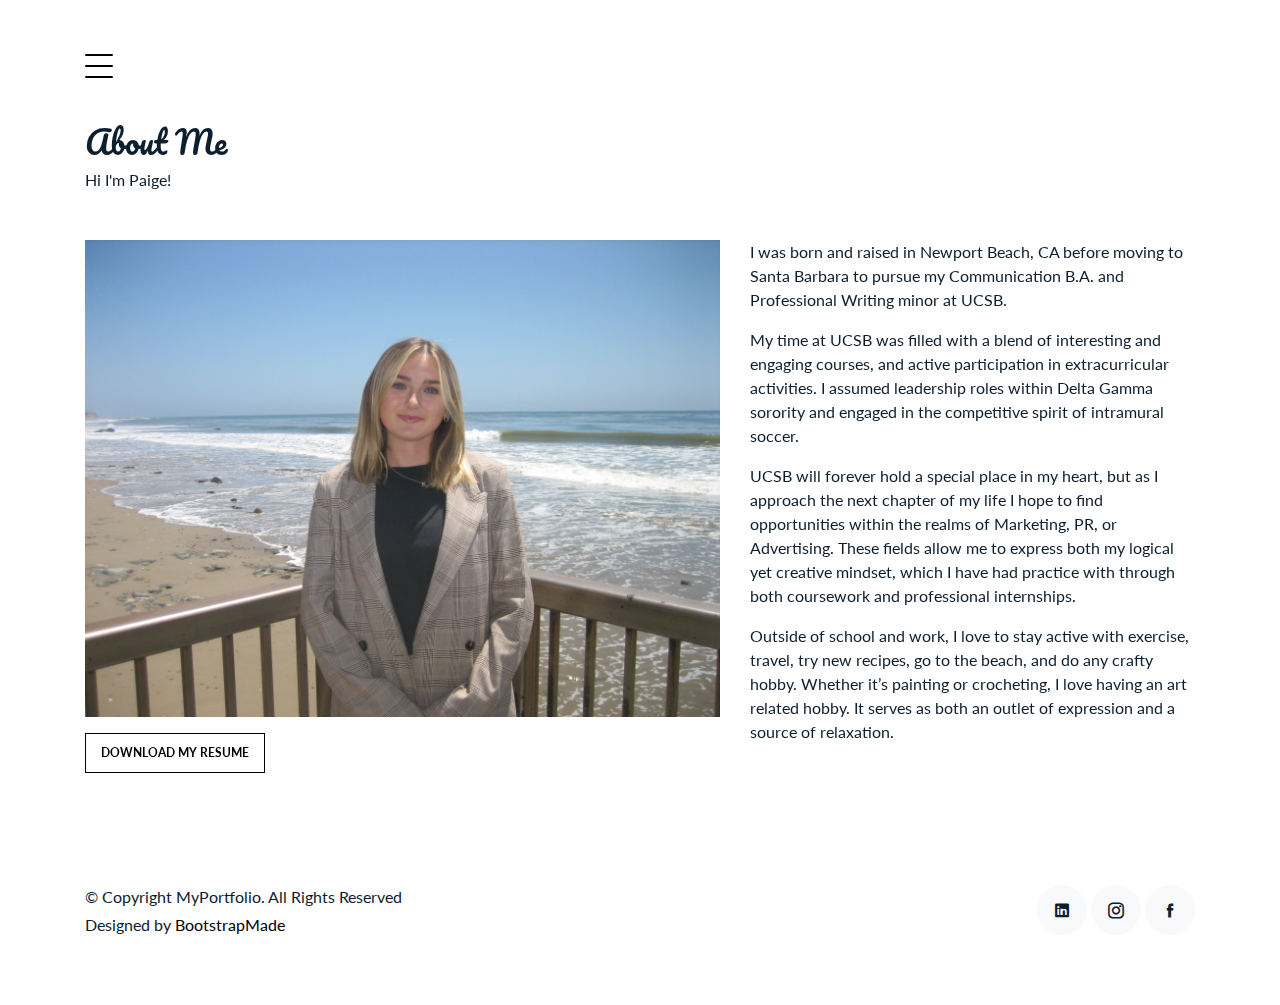
==== about.html @ 12da35cb "add project files" ====
<!DOCTYPE html>
<html lang="en">

<head>
  <meta charset="utf-8">
  <title>About Me</title>
  <meta content="width=device-width, initial-scale=1.0" name="viewport">
  <meta content="" name="keywords">
  <meta content="" name="description">

  <!-- Favicons -->
  <link rel="icon" href="favicon.ico">

  <!-- Google Fonts 
  <link href="https://fonts.googleapis.com/css?family=Inconsolata:400,700|Raleway:400,700&display=swap"
    rel="stylesheet">-->
  <style>
@import url('https://fonts.googleapis.com/css2?family=Lato:ital,wght@0,100;0,300;0,400;0,700;0,900;1,100;1,300;1,400;1,700;1,900&family=Pacifico&display=swap');
</style>

  <!-- Bootstrap CSS File -->
  <link href="vendor/bootstrap/css/bootstrap.min.css" rel="stylesheet">

  <!-- Vendor CSS Files -->
  <link href="vendor/icofont/icofont.min.css" rel="stylesheet">
  <link href="vendor/line-awesome/css/line-awesome.min.css" rel="stylesheet">
  <link href="vendor/aos/aos.css" rel="stylesheet">
  <link href="vendor/owlcarousel/assets/owl.carousel.min.css" rel="stylesheet">

  <!-- Template Main CSS File -->
  <link href="css/style.css" rel="stylesheet">

  <!-- =======================================================
    Template Name: MyPortfolio
    Template URL: https://bootstrapmade.com/myportfolio-bootstrap-portfolio-website-template/
    Author: BootstrapMade.com
    Author URL: https://bootstrapmade.com/
  ======================================================= -->
</head>

<body>

  <div class="collapse navbar-collapse custom-navmenu" id="main-navbar">
    <div class="container py-2 py-md-5">
      <div class="row align-items-start">
        <div class="col-md-2">
          <ul class="custom-menu">
            <li><a href="index.html">Home</a></li>
            <li class="active"><a href="about.html">About Me</a></li>
            <li><a href="contact.html">Contact</a></li>
          </ul>
        </div>
        <div class="col-md-6 d-none d-md-block  mr-auto">
          <div class="tweet d-flex">
          </div>
        </div>
        <div class="col-md-4 d-none d-md-block">
        </div>
      </div>

    </div>
  </div>

  <nav class="navbar navbar-light custom-navbar">
    <div class="container">

      <a href="#" class="burger" data-toggle="collapse" data-target="#main-navbar">
        <span></span>
      </a>

    </div>
  </nav>



  <main id="main">

    <div class="site-section pb-0 site-portfolio">
      <div class="container">
        <div class="row mb-5 align-items-end">
          <div class="col-md-6" data-aos="fade-up">
            <h2>About Me</h2>
            <p class="mb-0">Hi I'm Paige!</p>
          </div>

        </div>


        <div class="row">
         <div class="col-md-5 ml-auto order-2" data-aos="fade-up">
             <p>I was born and raised in Newport Beach, CA before moving to Santa Barbara to pursue my Communication B.A. and Professional Writing minor at UCSB.</p>
             <p>My time at UCSB was filled with a blend of interesting and engaging courses, and active participation in extracurricular activities. I assumed leadership roles within Delta Gamma sorority and engaged in the competitive spirit of intramural soccer. </p>
            <p>UCSB will forever hold a special place in my heart, but as I approach the next chapter of my life I hope to find opportunities within the realms of Marketing, PR, or Advertising. These fields allow me to express both my logical yet creative mindset, which I have had practice with through both coursework and professional internships.  </p>
            <p>Outside of school and work, I love to stay active with exercise, travel, try new recipes, go to the beach, and do any crafty hobby. Whether it’s painting or crocheting, I love having an art related hobby. It serves as both an outlet of expression and a source of relaxation. </p>
          </div> 

          <div class="col-md-7 mb-5 mb-md-0" data-aos="fade-up">
            <p><img src="AboutMe.JPG" alt="Image" class="img-fluid"></p>
            <p><a href="Paige%20Wood%20Resume.pdf" class="readmore">Download my resume</a></p>
          </div>
          </div>
      </div>
    </div>

  </main>
  <footer class="footer mt-5 pt-5" role="contentinfo">
    <div class="container">
      <div class="row">
        <div class="col-sm-6">
          <p class="mb-1">&copy; Copyright MyPortfolio. All Rights Reserved</p>
          <div class="credits">
            <!--
              All the links in the footer should remain intact.
              You can delete the links only if you purchased the pro version.
              Licensing information: https://bootstrapmade.com/license/
              Purchase the pro version with working PHP/AJAX contact form: https://bootstrapmade.com/buy/?theme=MyPortfolio
            -->
            Designed by <a href="https://bootstrapmade.com/">BootstrapMade</a>
          </div>
        </div>
        <div class="col-sm-6 social text-md-right">
          <a href="https://www.instagram.com/paigewood2/"><span class="icofont-linkedin"></span></a>
            <a href="https://www.instagram.com/paigewood2/"><span class="icofont-instagram"></span></a>
          <a href="https://www.facebook.com/paige.wood.5015?mibextid=LQQJ4d"><span class="icofont-facebook"></span></a>
        </div>
      </div>
    </div>
  </footer>

  <!-- Vendor JS Files -->
  <script src="vendor/jquery/jquery.min.js"></script>
  <script src="vendor/jquery/jquery-migrate.min.js"></script>
  <script src="vendor/bootstrap/js/bootstrap.min.js"></script>
  <script src="vendor/easing/easing.min.js"></script>
  <script src="vendor/php-email-form/validate.js"></script>
  <script src="vendor/isotope/isotope.pkgd.min.js"></script>
  <script src="vendor/aos/aos.js"></script>
  <script src="vendor/owlcarousel/owl.carousel.min.js"></script>

  <!-- Template Main JS File -->
  <script src="js/main.js"></script>
</body>

</html>
---- vendor/line-awesome/css/line-awesome.min.css ----
.la,.lab,.lad,.lal,.lar,.las{-moz-osx-font-smoothing:grayscale;-webkit-font-smoothing:antialiased;display:inline-block;font-style:normal;font-variant:normal;text-rendering:auto;line-height:1}.la-lg{font-size:1.33333em;line-height:.75em;vertical-align:-.0667em}.la-xs{font-size:.75em}.la-sm{font-size:.875em}.la-1x{font-size:1em}.la-2x{font-size:2em}.la-3x{font-size:3em}.la-4x{font-size:4em}.la-5x{font-size:5em}.la-6x{font-size:6em}.la-7x{font-size:7em}.la-8x{font-size:8em}.la-9x{font-size:9em}.la-10x{font-size:10em}.la-fw{text-align:center;width:1.25em}.la-ul{list-style-type:none;margin-left:2.5em;padding-left:0}.la-ul>li{position:relative}.la-li{left:-2em;position:absolute;text-align:center;width:2em;line-height:inherit}.la-border{border:solid .08em #eee;border-radius:.1em;padding:.2em .25em .15em}.la-pull-left{float:left}.la-pull-right{float:right}.la.la-pull-left,.lab.la-pull-left,.lal.la-pull-left,.lar.la-pull-left,.las.la-pull-left{margin-right:.3em}.la.la-pull-right,.lab.la-pull-right,.lal.la-pull-right,.lar.la-pull-right,.las.la-pull-right{margin-left:.3em}.la-spin{-webkit-animation:la-spin 2s infinite linear;animation:la-spin 2s infinite linear}.la-pulse{-webkit-animation:la-spin 1s infinite steps(8);animation:la-spin 1s infinite steps(8)}@-webkit-keyframes la-spin{0%{-webkit-transform:rotate(0);transform:rotate(0)}100%{-webkit-transform:rotate(360deg);transform:rotate(360deg)}}@keyframes la-spin{0%{-webkit-transform:rotate(0);transform:rotate(0)}100%{-webkit-transform:rotate(360deg);transform:rotate(360deg)}}.la-rotate-90{-webkit-transform:rotate(90deg);transform:rotate(90deg)}.la-rotate-180{-webkit-transform:rotate(180deg);transform:rotate(180deg)}.la-rotate-270{-webkit-transform:rotate(270deg);transform:rotate(270deg)}.la-flip-horizontal{-webkit-transform:scale(-1,1);transform:scale(-1,1)}.la-flip-vertical{-webkit-transform:scale(1,-1);transform:scale(1,-1)}.la-flip-both,.la-flip-horizontal.la-flip-vertical{-webkit-transform:scale(-1,-1);transform:scale(-1,-1)}:root .la-flip-both,:root .la-flip-horizontal,:root .la-flip-vertical,:root .la-rotate-180,:root .la-rotate-270,:root .la-rotate-90{-webkit-filter:none;filter:none}.la-stack{display:inline-block;height:2em;line-height:2em;position:relative;vertical-align:middle;width:2.5em}.la-stack-1x,.la-stack-2x{left:0;position:absolute;text-align:center;width:100%}.la-stack-1x{line-height:inherit}.la-stack-2x{font-size:2em}.la-inverse{color:#fff}.la-500px:before{content:"\f26e"}.la-accessible-icon:before{content:"\f368"}.la-accusoft:before{content:"\f369"}.la-acquisitions-incorporated:before{content:"\f6af"}.la-ad:before{content:"\f641"}.la-address-book:before{content:"\f2b9"}.la-address-card:before{content:"\f2bb"}.la-adjust:before{content:"\f042"}.la-adn:before{content:"\f170"}.la-adobe:before{content:"\f778"}.la-adversal:before{content:"\f36a"}.la-affiliatetheme:before{content:"\f36b"}.la-air-freshener:before{content:"\f5d0"}.la-airbnb:before{content:"\f834"}.la-algolia:before{content:"\f36c"}.la-align-center:before{content:"\f037"}.la-align-justify:before{content:"\f039"}.la-align-left:before{content:"\f036"}.la-align-right:before{content:"\f038"}.la-alipay:before{content:"\f642"}.la-allergies:before{content:"\f461"}.la-amazon:before{content:"\f270"}.la-amazon-pay:before{content:"\f42c"}.la-ambulance:before{content:"\f0f9"}.la-american-sign-language-interpreting:before{content:"\f2a3"}.la-amilia:before{content:"\f36d"}.la-anchor:before{content:"\f13d"}.la-android:before{content:"\f17b"}.la-angellist:before{content:"\f209"}.la-angle-double-down:before{content:"\f103"}.la-angle-double-left:before{content:"\f100"}.la-angle-double-right:before{content:"\f101"}.la-angle-double-up:before{content:"\f102"}.la-angle-down:before{content:"\f107"}.la-angle-left:before{content:"\f104"}.la-angle-right:before{content:"\f105"}.la-angle-up:before{content:"\f106"}.la-angry:before{content:"\f556"}.la-angrycreative:before{content:"\f36e"}.la-angular:before{content:"\f420"}.la-ankh:before{content:"\f644"}.la-app-store:before{content:"\f36f"}.la-app-store-ios:before{content:"\f370"}.la-apper:before{content:"\f371"}.la-apple:before{content:"\f179"}.la-apple-alt:before{content:"\f5d1"}.la-apple-pay:before{content:"\f415"}.la-archive:before{content:"\f187"}.la-archway:before{content:"\f557"}.la-arrow-alt-circle-down:before{content:"\f358"}.la-arrow-alt-circle-left:before{content:"\f359"}.la-arrow-alt-circle-right:before{content:"\f35a"}.la-arrow-alt-circle-up:before{content:"\f35b"}.la-arrow-circle-down:before{content:"\f0ab"}.la-arrow-circle-left:before{content:"\f0a8"}.la-arrow-circle-right:before{content:"\f0a9"}.la-arrow-circle-up:before{content:"\f0aa"}.la-arrow-down:before{content:"\f063"}.la-arrow-left:before{content:"\f060"}.la-arrow-right:before{content:"\f061"}.la-arrow-up:before{content:"\f062"}.la-arrows-alt:before{content:"\f0b2"}.la-arrows-alt-h:before{content:"\f337"}.la-arrows-alt-v:before{content:"\f338"}.la-artstation:before{content:"\f77a"}.la-assistive-listening-systems:before{content:"\f2a2"}.la-asterisk:before{content:"\f069"}.la-asymmetrik:before{content:"\f372"}.la-at:before{content:"\f1fa"}.la-atlas:before{content:"\f558"}.la-atlassian:before{content:"\f77b"}.la-atom:before{content:"\f5d2"}.la-audible:before{content:"\f373"}.la-audio-description:before{content:"\f29e"}.la-autoprefixer:before{content:"\f41c"}.la-avianex:before{content:"\f374"}.la-aviato:before{content:"\f421"}.la-award:before{content:"\f559"}.la-aws:before{content:"\f375"}.la-baby:before{content:"\f77c"}.la-baby-carriage:before{content:"\f77d"}.la-backspace:before{content:"\f55a"}.la-backward:before{content:"\f04a"}.la-bacon:before{content:"\f7e5"}.la-balance-scale:before{content:"\f24e"}.la-balance-scale-left:before{content:"\f515"}.la-balance-scale-right:before{content:"\f516"}.la-ban:before{content:"\f05e"}.la-band-aid:before{content:"\f462"}.la-bandcamp:before{content:"\f2d5"}.la-barcode:before{content:"\f02a"}.la-bars:before{content:"\f0c9"}.la-baseball-ball:before{content:"\f433"}.la-basketball-ball:before{content:"\f434"}.la-bath:before{content:"\f2cd"}.la-battery-empty:before{content:"\f244"}.la-battery-full:before{content:"\f240"}.la-battery-half:before{content:"\f242"}.la-battery-quarter:before{content:"\f243"}.la-battery-three-quarters:before{content:"\f241"}.la-battle-net:before{content:"\f835"}.la-bed:before{content:"\f236"}.la-beer:before{content:"\f0fc"}.la-behance:before{content:"\f1b4"}.la-behance-square:before{content:"\f1b5"}.la-bell:before{content:"\f0f3"}.la-bell-slash:before{content:"\f1f6"}.la-bezier-curve:before{content:"\f55b"}.la-bible:before{content:"\f647"}.la-bicycle:before{content:"\f206"}.la-biking:before{content:"\f84a"}.la-bimobject:before{content:"\f378"}.la-binoculars:before{content:"\f1e5"}.la-biohazard:before{content:"\f780"}.la-birthday-cake:before{content:"\f1fd"}.la-bitbucket:before{content:"\f171"}.la-bitcoin:before{content:"\f379"}.la-bity:before{content:"\f37a"}.la-black-tie:before{content:"\f27e"}.la-blackberry:before{content:"\f37b"}.la-blender:before{content:"\f517"}.la-blender-phone:before{content:"\f6b6"}.la-blind:before{content:"\f29d"}.la-blog:before{content:"\f781"}.la-blogger:before{content:"\f37c"}.la-blogger-b:before{content:"\f37d"}.la-bluetooth:before{content:"\f293"}.la-bluetooth-b:before{content:"\f294"}.la-bold:before{content:"\f032"}.la-bolt:before{content:"\f0e7"}.la-bomb:before{content:"\f1e2"}.la-bone:before{content:"\f5d7"}.la-bong:before{content:"\f55c"}.la-book:before{content:"\f02d"}.la-book-dead:before{content:"\f6b7"}.la-book-medical:before{content:"\f7e6"}.la-book-open:before{content:"\f518"}.la-book-reader:before{content:"\f5da"}.la-bookmark:before{content:"\f02e"}.la-bootstrap:before{content:"\f836"}.la-border-all:before{content:"\f84c"}.la-border-none:before{content:"\f850"}.la-border-style:before{content:"\f853"}.la-bowling-ball:before{content:"\f436"}.la-box:before{content:"\f466"}.la-box-open:before{content:"\f49e"}.la-boxes:before{content:"\f468"}.la-braille:before{content:"\f2a1"}.la-brain:before{content:"\f5dc"}.la-bread-slice:before{content:"\f7ec"}.la-briefcase:before{content:"\f0b1"}.la-briefcase-medical:before{content:"\f469"}.la-broadcast-tower:before{content:"\f519"}.la-broom:before{content:"\f51a"}.la-brush:before{content:"\f55d"}.la-btc:before{content:"\f15a"}.la-buffer:before{content:"\f837"}.la-bug:before{content:"\f188"}.la-building:before{content:"\f1ad"}.la-bullhorn:before{content:"\f0a1"}.la-bullseye:before{content:"\f140"}.la-burn:before{content:"\f46a"}.la-buromobelexperte:before{content:"\f37f"}.la-bus:before{content:"\f207"}.la-bus-alt:before{content:"\f55e"}.la-business-time:before{content:"\f64a"}.la-buy-n-large:before{content:"\f8a6"}.la-buysellads:before{content:"\f20d"}.la-calculator:before{content:"\f1ec"}.la-calendar:before{content:"\f133"}.la-calendar-alt:before{content:"\f073"}.la-calendar-check:before{content:"\f274"}.la-calendar-day:before{content:"\f783"}.la-calendar-minus:before{content:"\f272"}.la-calendar-plus:before{content:"\f271"}.la-calendar-times:before{content:"\f273"}.la-calendar-week:before{content:"\f784"}.la-camera:before{content:"\f030"}.la-camera-retro:before{content:"\f083"}.la-campground:before{content:"\f6bb"}.la-canadian-maple-leaf:before{content:"\f785"}.la-candy-cane:before{content:"\f786"}.la-cannabis:before{content:"\f55f"}.la-capsules:before{content:"\f46b"}.la-car:before{content:"\f1b9"}.la-car-alt:before{content:"\f5de"}.la-car-battery:before{content:"\f5df"}.la-car-crash:before{content:"\f5e1"}.la-car-side:before{content:"\f5e4"}.la-caret-down:before{content:"\f0d7"}.la-caret-left:before{content:"\f0d9"}.la-caret-right:before{content:"\f0da"}.la-caret-square-down:before{content:"\f150"}.la-caret-square-left:before{content:"\f191"}.la-caret-square-right:before{content:"\f152"}.la-caret-square-up:before{content:"\f151"}.la-caret-up:before{content:"\f0d8"}.la-carrot:before{content:"\f787"}.la-cart-arrow-down:before{content:"\f218"}.la-cart-plus:before{content:"\f217"}.la-cash-register:before{content:"\f788"}.la-cat:before{content:"\f6be"}.la-cc-amazon-pay:before{content:"\f42d"}.la-cc-amex:before{content:"\f1f3"}.la-cc-apple-pay:before{content:"\f416"}.la-cc-diners-club:before{content:"\f24c"}.la-cc-discover:before{content:"\f1f2"}.la-cc-jcb:before{content:"\f24b"}.la-cc-mastercard:before{content:"\f1f1"}.la-cc-paypal:before{content:"\f1f4"}.la-cc-stripe:before{content:"\f1f5"}.la-cc-visa:before{content:"\f1f0"}.la-centercode:before{content:"\f380"}.la-centos:before{content:"\f789"}.la-certificate:before{content:"\f0a3"}.la-chair:before{content:"\f6c0"}.la-chalkboard:before{content:"\f51b"}.la-chalkboard-teacher:before{content:"\f51c"}.la-charging-station:before{content:"\f5e7"}.la-chart-area:before{content:"\f1fe"}.la-chart-bar:before{content:"\f080"}.la-chart-line:before{content:"\f201"}.la-chart-pie:before{content:"\f200"}.la-check:before{content:"\f00c"}.la-check-circle:before{content:"\f058"}.la-check-double:before{content:"\f560"}.la-check-square:before{content:"\f14a"}.la-cheese:before{content:"\f7ef"}.la-chess:before{content:"\f439"}.la-chess-bishop:before{content:"\f43a"}.la-chess-board:before{content:"\f43c"}.la-chess-king:before{content:"\f43f"}.la-chess-knight:before{content:"\f441"}.la-chess-pawn:before{content:"\f443"}.la-chess-queen:before{content:"\f445"}.la-chess-rook:before{content:"\f447"}.la-chevron-circle-down:before{content:"\f13a"}.la-chevron-circle-left:before{content:"\f137"}.la-chevron-circle-right:before{content:"\f138"}.la-chevron-circle-up:before{content:"\f139"}.la-chevron-down:before{content:"\f078"}.la-chevron-left:before{content:"\f053"}.la-chevron-right:before{content:"\f054"}.la-chevron-up:before{content:"\f077"}.la-child:before{content:"\f1ae"}.la-chrome:before{content:"\f268"}.la-chromecast:before{content:"\f838"}.la-church:before{content:"\f51d"}.la-circle:before{content:"\f111"}.la-circle-notch:before{content:"\f1ce"}.la-city:before{content:"\f64f"}.la-clinic-medical:before{content:"\f7f2"}.la-clipboard:before{content:"\f328"}.la-clipboard-check:before{content:"\f46c"}.la-clipboard-list:before{content:"\f46d"}.la-clock:before{content:"\f017"}.la-clone:before{content:"\f24d"}.la-closed-captioning:before{content:"\f20a"}.la-cloud:before{content:"\f0c2"}.la-cloud-download-alt:before{content:"\f381"}.la-cloud-meatball:before{content:"\f73b"}.la-cloud-moon:before{content:"\f6c3"}.la-cloud-moon-rain:before{content:"\f73c"}.la-cloud-rain:before{content:"\f73d"}.la-cloud-showers-heavy:before{content:"\f740"}.la-cloud-sun:before{content:"\f6c4"}.la-cloud-sun-rain:before{content:"\f743"}.la-cloud-upload-alt:before{content:"\f382"}.la-cloudscale:before{content:"\f383"}.la-cloudsmith:before{content:"\f384"}.la-cloudversify:before{content:"\f385"}.la-cocktail:before{content:"\f561"}.la-code:before{content:"\f121"}.la-code-branch:before{content:"\f126"}.la-codepen:before{content:"\f1cb"}.la-codiepie:before{content:"\f284"}.la-coffee:before{content:"\f0f4"}.la-cog:before{content:"\f013"}.la-cogs:before{content:"\f085"}.la-coins:before{content:"\f51e"}.la-columns:before{content:"\f0db"}.la-comment:before{content:"\f075"}.la-comment-alt:before{content:"\f27a"}.la-comment-dollar:before{content:"\f651"}.la-comment-dots:before{content:"\f4ad"}.la-comment-medical:before{content:"\f7f5"}.la-comment-slash:before{content:"\f4b3"}.la-comments:before{content:"\f086"}.la-comments-dollar:before{content:"\f653"}.la-compact-disc:before{content:"\f51f"}.la-compass:before{content:"\f14e"}.la-compress:before{content:"\f066"}.la-compress-arrows-alt:before{content:"\f78c"}.la-concierge-bell:before{content:"\f562"}.la-confluence:before{content:"\f78d"}.la-connectdevelop:before{content:"\f20e"}.la-contao:before{content:"\f26d"}.la-cookie:before{content:"\f563"}.la-cookie-bite:before{content:"\f564"}.la-copy:before{content:"\f0c5"}.la-copyright:before{content:"\f1f9"}.la-cotton-bureau:before{content:"\f89e"}.la-couch:before{content:"\f4b8"}.la-cpanel:before{content:"\f388"}.la-creative-commons:before{content:"\f25e"}.la-creative-commons-by:before{content:"\f4e7"}.la-creative-commons-nc:before{content:"\f4e8"}.la-creative-commons-nc-eu:before{content:"\f4e9"}.la-creative-commons-nc-jp:before{content:"\f4ea"}.la-creative-commons-nd:before{content:"\f4eb"}.la-creative-commons-pd:before{content:"\f4ec"}.la-creative-commons-pd-alt:before{content:"\f4ed"}.la-creative-commons-remix:before{content:"\f4ee"}.la-creative-commons-sa:before{content:"\f4ef"}.la-creative-commons-sampling:before{content:"\f4f0"}.la-creative-commons-sampling-plus:before{content:"\f4f1"}.la-creative-commons-share:before{content:"\f4f2"}.la-creative-commons-zero:before{content:"\f4f3"}.la-credit-card:before{content:"\f09d"}.la-critical-role:before{content:"\f6c9"}.la-crop:before{content:"\f125"}.la-crop-alt:before{content:"\f565"}.la-cross:before{content:"\f654"}.la-crosshairs:before{content:"\f05b"}.la-crow:before{content:"\f520"}.la-crown:before{content:"\f521"}.la-crutch:before{content:"\f7f7"}.la-css3:before{content:"\f13c"}.la-css3-alt:before{content:"\f38b"}.la-cube:before{content:"\f1b2"}.la-cubes:before{content:"\f1b3"}.la-cut:before{content:"\f0c4"}.la-cuttlefish:before{content:"\f38c"}.la-d-and-d:before{content:"\f38d"}.la-d-and-d-beyond:before{content:"\f6ca"}.la-dashcube:before{content:"\f210"}.la-database:before{content:"\f1c0"}.la-deaf:before{content:"\f2a4"}.la-delicious:before{content:"\f1a5"}.la-democrat:before{content:"\f747"}.la-deploydog:before{content:"\f38e"}.la-deskpro:before{content:"\f38f"}.la-desktop:before{content:"\f108"}.la-dev:before{content:"\f6cc"}.la-deviantart:before{content:"\f1bd"}.la-dharmachakra:before{content:"\f655"}.la-dhl:before{content:"\f790"}.la-diagnoses:before{content:"\f470"}.la-diaspora:before{content:"\f791"}.la-dice:before{content:"\f522"}.la-dice-d20:before{content:"\f6cf"}.la-dice-d6:before{content:"\f6d1"}.la-dice-five:before{content:"\f523"}.la-dice-four:before{content:"\f524"}.la-dice-one:before{content:"\f525"}.la-dice-six:before{content:"\f526"}.la-dice-three:before{content:"\f527"}.la-dice-two:before{content:"\f528"}.la-digg:before{content:"\f1a6"}.la-digital-ocean:before{content:"\f391"}.la-digital-tachograph:before{content:"\f566"}.la-directions:before{content:"\f5eb"}.la-discord:before{content:"\f392"}.la-discourse:before{content:"\f393"}.la-divide:before{content:"\f529"}.la-dizzy:before{content:"\f567"}.la-dna:before{content:"\f471"}.la-dochub:before{content:"\f394"}.la-docker:before{content:"\f395"}.la-dog:before{content:"\f6d3"}.la-dollar-sign:before{content:"\f155"}.la-dolly:before{content:"\f472"}.la-dolly-flatbed:before{content:"\f474"}.la-donate:before{content:"\f4b9"}.la-door-closed:before{content:"\f52a"}.la-door-open:before{content:"\f52b"}.la-dot-circle:before{content:"\f192"}.la-dove:before{content:"\f4ba"}.la-download:before{content:"\f019"}.la-draft2digital:before{content:"\f396"}.la-drafting-compass:before{content:"\f568"}.la-dragon:before{content:"\f6d5"}.la-draw-polygon:before{content:"\f5ee"}.la-dribbble:before{content:"\f17d"}.la-dribbble-square:before{content:"\f397"}.la-dropbox:before{content:"\f16b"}.la-drum:before{content:"\f569"}.la-drum-steelpan:before{content:"\f56a"}.la-drumstick-bite:before{content:"\f6d7"}.la-drupal:before{content:"\f1a9"}.la-dumbbell:before{content:"\f44b"}.la-dumpster:before{content:"\f793"}.la-dumpster-fire:before{content:"\f794"}.la-dungeon:before{content:"\f6d9"}.la-dyalog:before{content:"\f399"}.la-earlybirds:before{content:"\f39a"}.la-ebay:before{content:"\f4f4"}.la-edge:before{content:"\f282"}.la-edit:before{content:"\f044"}.la-egg:before{content:"\f7fb"}.la-eject:before{content:"\f052"}.la-elementor:before{content:"\f430"}.la-ellipsis-h:before{content:"\f141"}.la-ellipsis-v:before{content:"\f142"}.la-ello:before{content:"\f5f1"}.la-ember:before{content:"\f423"}.la-empire:before{content:"\f1d1"}.la-envelope:before{content:"\f0e0"}.la-envelope-open:before{content:"\f2b6"}.la-envelope-open-text:before{content:"\f658"}.la-envelope-square:before{content:"\f199"}.la-envira:before{content:"\f299"}.la-equals:before{content:"\f52c"}.la-eraser:before{content:"\f12d"}.la-erlang:before{content:"\f39d"}.la-ethereum:before{content:"\f42e"}.la-ethernet:before{content:"\f796"}.la-etsy:before{content:"\f2d7"}.la-euro-sign:before{content:"\f153"}.la-evernote:before{content:"\f839"}.la-exchange-alt:before{content:"\f362"}.la-exclamation:before{content:"\f12a"}.la-exclamation-circle:before{content:"\f06a"}.la-exclamation-triangle:before{content:"\f071"}.la-expand:before{content:"\f065"}.la-expand-arrows-alt:before{content:"\f31e"}.la-expeditedssl:before{content:"\f23e"}.la-external-link-alt:before{content:"\f35d"}.la-external-link-square-alt:before{content:"\f360"}.la-eye:before{content:"\f06e"}.la-eye-dropper:before{content:"\f1fb"}.la-eye-slash:before{content:"\f070"}.la-facebook:before{content:"\f09a"}.la-facebook-f:before{content:"\f39e"}.la-facebook-messenger:before{content:"\f39f"}.la-facebook-square:before{content:"\f082"}.la-fan:before{content:"\f863"}.la-fantasy-flight-games:before{content:"\f6dc"}.la-fast-backward:before{content:"\f049"}.la-fast-forward:before{content:"\f050"}.la-fax:before{content:"\f1ac"}.la-feather:before{content:"\f52d"}.la-feather-alt:before{content:"\f56b"}.la-fedex:before{content:"\f797"}.la-fedora:before{content:"\f798"}.la-female:before{content:"\f182"}.la-fighter-jet:before{content:"\f0fb"}.la-figma:before{content:"\f799"}.la-file:before{content:"\f15b"}.la-file-alt:before{content:"\f15c"}.la-file-archive:before{content:"\f1c6"}.la-file-audio:before{content:"\f1c7"}.la-file-code:before{content:"\f1c9"}.la-file-contract:before{content:"\f56c"}.la-file-csv:before{content:"\f6dd"}.la-file-download:before{content:"\f56d"}.la-file-excel:before{content:"\f1c3"}.la-file-export:before{content:"\f56e"}.la-file-image:before{content:"\f1c5"}.la-file-import:before{content:"\f56f"}.la-file-invoice:before{content:"\f570"}.la-file-invoice-dollar:before{content:"\f571"}.la-file-medical:before{content:"\f477"}.la-file-medical-alt:before{content:"\f478"}.la-file-pdf:before{content:"\f1c1"}.la-file-powerpoint:before{content:"\f1c4"}.la-file-prescription:before{content:"\f572"}.la-file-signature:before{content:"\f573"}.la-file-upload:before{content:"\f574"}.la-file-video:before{content:"\f1c8"}.la-file-word:before{content:"\f1c2"}.la-fill:before{content:"\f575"}.la-fill-drip:before{content:"\f576"}.la-film:before{content:"\f008"}.la-filter:before{content:"\f0b0"}.la-fingerprint:before{content:"\f577"}.la-fire:before{content:"\f06d"}.la-fire-alt:before{content:"\f7e4"}.la-fire-extinguisher:before{content:"\f134"}.la-firefox:before{content:"\f269"}.la-first-aid:before{content:"\f479"}.la-first-order:before{content:"\f2b0"}.la-first-order-alt:before{content:"\f50a"}.la-firstdraft:before{content:"\f3a1"}.la-fish:before{content:"\f578"}.la-fist-raised:before{content:"\f6de"}.la-flag:before{content:"\f024"}.la-flag-checkered:before{content:"\f11e"}.la-flag-usa:before{content:"\f74d"}.la-flask:before{content:"\f0c3"}.la-flickr:before{content:"\f16e"}.la-flipboard:before{content:"\f44d"}.la-flushed:before{content:"\f579"}.la-fly:before{content:"\f417"}.la-folder:before{content:"\f07b"}.la-folder-minus:before{content:"\f65d"}.la-folder-open:before{content:"\f07c"}.la-folder-plus:before{content:"\f65e"}.la-font:before{content:"\f031"}.la-font-awesome:before{content:"\f2b4"}.la-font-awesome-alt:before{content:"\f35c"}.la-font-awesome-flag:before{content:"\f425"}.la-font-awesome-logo-full:before{content:"\f4e6"}.la-fonticons:before{content:"\f280"}.la-fonticons-fi:before{content:"\f3a2"}.la-football-ball:before{content:"\f44e"}.la-fort-awesome:before{content:"\f286"}.la-fort-awesome-alt:before{content:"\f3a3"}.la-forumbee:before{content:"\f211"}.la-forward:before{content:"\f04e"}.la-foursquare:before{content:"\f180"}.la-free-code-camp:before{content:"\f2c5"}.la-freebsd:before{content:"\f3a4"}.la-frog:before{content:"\f52e"}.la-frown:before{content:"\f119"}.la-frown-open:before{content:"\f57a"}.la-fulcrum:before{content:"\f50b"}.la-funnel-dollar:before{content:"\f662"}.la-futbol:before{content:"\f1e3"}.la-galactic-republic:before{content:"\f50c"}.la-galactic-senate:before{content:"\f50d"}.la-gamepad:before{content:"\f11b"}.la-gas-pump:before{content:"\f52f"}.la-gavel:before{content:"\f0e3"}.la-gem:before{content:"\f3a5"}.la-genderless:before{content:"\f22d"}.la-get-pocket:before{content:"\f265"}.la-gg:before{content:"\f260"}.la-gg-circle:before{content:"\f261"}.la-ghost:before{content:"\f6e2"}.la-gift:before{content:"\f06b"}.la-gifts:before{content:"\f79c"}.la-git:before{content:"\f1d3"}.la-git-alt:before{content:"\f841"}.la-git-square:before{content:"\f1d2"}.la-github:before{content:"\f09b"}.la-github-alt:before{content:"\f113"}.la-github-square:before{content:"\f092"}.la-gitkraken:before{content:"\f3a6"}.la-gitlab:before{content:"\f296"}.la-gitter:before{content:"\f426"}.la-glass-cheers:before{content:"\f79f"}.la-glass-martini:before{content:"\f000"}.la-glass-martini-alt:before{content:"\f57b"}.la-glass-whiskey:before{content:"\f7a0"}.la-glasses:before{content:"\f530"}.la-glide:before{content:"\f2a5"}.la-glide-g:before{content:"\f2a6"}.la-globe:before{content:"\f0ac"}.la-globe-africa:before{content:"\f57c"}.la-globe-americas:before{content:"\f57d"}.la-globe-asia:before{content:"\f57e"}.la-globe-europe:before{content:"\f7a2"}.la-gofore:before{content:"\f3a7"}.la-golf-ball:before{content:"\f450"}.la-goodreads:before{content:"\f3a8"}.la-goodreads-g:before{content:"\f3a9"}.la-google:before{content:"\f1a0"}.la-google-drive:before{content:"\f3aa"}.la-google-play:before{content:"\f3ab"}.la-google-plus:before{content:"\f2b3"}.la-google-plus-g:before{content:"\f0d5"}.la-google-plus-square:before{content:"\f0d4"}.la-google-wallet:before{content:"\f1ee"}.la-gopuram:before{content:"\f664"}.la-graduation-cap:before{content:"\f19d"}.la-gratipay:before{content:"\f184"}.la-grav:before{content:"\f2d6"}.la-greater-than:before{content:"\f531"}.la-greater-than-equal:before{content:"\f532"}.la-grimace:before{content:"\f57f"}.la-grin:before{content:"\f580"}.la-grin-alt:before{content:"\f581"}.la-grin-beam:before{content:"\f582"}.la-grin-beam-sweat:before{content:"\f583"}.la-grin-hearts:before{content:"\f584"}.la-grin-squint:before{content:"\f585"}.la-grin-squint-tears:before{content:"\f586"}.la-grin-stars:before{content:"\f587"}.la-grin-tears:before{content:"\f588"}.la-grin-tongue:before{content:"\f589"}.la-grin-tongue-squint:before{content:"\f58a"}.la-grin-tongue-wink:before{content:"\f58b"}.la-grin-wink:before{content:"\f58c"}.la-grip-horizontal:before{content:"\f58d"}.la-grip-lines:before{content:"\f7a4"}.la-grip-lines-vertical:before{content:"\f7a5"}.la-grip-vertical:before{content:"\f58e"}.la-gripfire:before{content:"\f3ac"}.la-grunt:before{content:"\f3ad"}.la-guitar:before{content:"\f7a6"}.la-gulp:before{content:"\f3ae"}.la-h-square:before{content:"\f0fd"}.la-hacker-news:before{content:"\f1d4"}.la-hacker-news-square:before{content:"\f3af"}.la-hackerrank:before{content:"\f5f7"}.la-hamburger:before{content:"\f805"}.la-hammer:before{content:"\f6e3"}.la-hamsa:before{content:"\f665"}.la-hand-holding:before{content:"\f4bd"}.la-hand-holding-heart:before{content:"\f4be"}.la-hand-holding-usd:before{content:"\f4c0"}.la-hand-lizard:before{content:"\f258"}.la-hand-middle-finger:before{content:"\f806"}.la-hand-paper:before{content:"\f256"}.la-hand-peace:before{content:"\f25b"}.la-hand-point-down:before{content:"\f0a7"}.la-hand-point-left:before{content:"\f0a5"}.la-hand-point-right:before{content:"\f0a4"}.la-hand-point-up:before{content:"\f0a6"}.la-hand-pointer:before{content:"\f25a"}.la-hand-rock:before{content:"\f255"}.la-hand-scissors:before{content:"\f257"}.la-hand-spock:before{content:"\f259"}.la-hands:before{content:"\f4c2"}.la-hands-helping:before{content:"\f4c4"}.la-handshake:before{content:"\f2b5"}.la-hanukiah:before{content:"\f6e6"}.la-hard-hat:before{content:"\f807"}.la-hashtag:before{content:"\f292"}.la-hat-cowboy:before{content:"\f8c0"}.la-hat-cowboy-side:before{content:"\f8c1"}.la-hat-wizard:before{content:"\f6e8"}.la-haykal:before{content:"\f666"}.la-hdd:before{content:"\f0a0"}.la-heading:before{content:"\f1dc"}.la-headphones:before{content:"\f025"}.la-headphones-alt:before{content:"\f58f"}.la-headset:before{content:"\f590"}.la-heart:before{content:"\f004"}.la-heart-broken:before{content:"\f7a9"}.la-heartbeat:before{content:"\f21e"}.la-helicopter:before{content:"\f533"}.la-highlighter:before{content:"\f591"}.la-hiking:before{content:"\f6ec"}.la-hippo:before{content:"\f6ed"}.la-hips:before{content:"\f452"}.la-hire-a-helper:before{content:"\f3b0"}.la-history:before{content:"\f1da"}.la-hockey-puck:before{content:"\f453"}.la-holly-berry:before{content:"\f7aa"}.la-home:before{content:"\f015"}.la-hooli:before{content:"\f427"}.la-hornbill:before{content:"\f592"}.la-horse:before{content:"\f6f0"}.la-horse-head:before{content:"\f7ab"}.la-hospital:before{content:"\f0f8"}.la-hospital-alt:before{content:"\f47d"}.la-hospital-symbol:before{content:"\f47e"}.la-hot-tub:before{content:"\f593"}.la-hotdog:before{content:"\f80f"}.la-hotel:before{content:"\f594"}.la-hotjar:before{content:"\f3b1"}.la-hourglass:before{content:"\f254"}.la-hourglass-end:before{content:"\f253"}.la-hourglass-half:before{content:"\f252"}.la-hourglass-start:before{content:"\f251"}.la-house-damage:before{content:"\f6f1"}.la-houzz:before{content:"\f27c"}.la-hryvnia:before{content:"\f6f2"}.la-html5:before{content:"\f13b"}.la-hubspot:before{content:"\f3b2"}.la-i-cursor:before{content:"\f246"}.la-ice-cream:before{content:"\f810"}.la-icicles:before{content:"\f7ad"}.la-icons:before{content:"\f86d"}.la-id-badge:before{content:"\f2c1"}.la-id-card:before{content:"\f2c2"}.la-id-card-alt:before{content:"\f47f"}.la-igloo:before{content:"\f7ae"}.la-image:before{content:"\f03e"}.la-images:before{content:"\f302"}.la-imdb:before{content:"\f2d8"}.la-inbox:before{content:"\f01c"}.la-indent:before{content:"\f03c"}.la-industry:before{content:"\f275"}.la-infinity:before{content:"\f534"}.la-info:before{content:"\f129"}.la-info-circle:before{content:"\f05a"}.la-instagram:before{content:"\f16d"}.la-intercom:before{content:"\f7af"}.la-internet-explorer:before{content:"\f26b"}.la-invision:before{content:"\f7b0"}.la-ioxhost:before{content:"\f208"}.la-italic:before{content:"\f033"}.la-itch-io:before{content:"\f83a"}.la-itunes:before{content:"\f3b4"}.la-itunes-note:before{content:"\f3b5"}.la-java:before{content:"\f4e4"}.la-jedi:before{content:"\f669"}.la-jedi-order:before{content:"\f50e"}.la-jenkins:before{content:"\f3b6"}.la-jira:before{content:"\f7b1"}.la-joget:before{content:"\f3b7"}.la-joint:before{content:"\f595"}.la-joomla:before{content:"\f1aa"}.la-journal-whills:before{content:"\f66a"}.la-js:before{content:"\f3b8"}.la-js-square:before{content:"\f3b9"}.la-jsfiddle:before{content:"\f1cc"}.la-kaaba:before{content:"\f66b"}.la-kaggle:before{content:"\f5fa"}.la-key:before{content:"\f084"}.la-keybase:before{content:"\f4f5"}.la-keyboard:before{content:"\f11c"}.la-keycdn:before{content:"\f3ba"}.la-khanda:before{content:"\f66d"}.la-kickstarter:before{content:"\f3bb"}.la-kickstarter-k:before{content:"\f3bc"}.la-kiss:before{content:"\f596"}.la-kiss-beam:before{content:"\f597"}.la-kiss-wink-heart:before{content:"\f598"}.la-kiwi-bird:before{content:"\f535"}.la-korvue:before{content:"\f42f"}.la-landmark:before{content:"\f66f"}.la-language:before{content:"\f1ab"}.la-laptop:before{content:"\f109"}.la-laptop-code:before{content:"\f5fc"}.la-laptop-medical:before{content:"\f812"}.la-laravel:before{content:"\f3bd"}.la-lastfm:before{content:"\f202"}.la-lastfm-square:before{content:"\f203"}.la-laugh:before{content:"\f599"}.la-laugh-beam:before{content:"\f59a"}.la-laugh-squint:before{content:"\f59b"}.la-laugh-wink:before{content:"\f59c"}.la-layer-group:before{content:"\f5fd"}.la-leaf:before{content:"\f06c"}.la-leanpub:before{content:"\f212"}.la-lemon:before{content:"\f094"}.la-less:before{content:"\f41d"}.la-less-than:before{content:"\f536"}.la-less-than-equal:before{content:"\f537"}.la-level-down-alt:before{content:"\f3be"}.la-level-up-alt:before{content:"\f3bf"}.la-life-ring:before{content:"\f1cd"}.la-lightbulb:before{content:"\f0eb"}.la-line:before{content:"\f3c0"}.la-link:before{content:"\f0c1"}.la-linkedin:before{content:"\f08c"}.la-linkedin-in:before{content:"\f0e1"}.la-linode:before{content:"\f2b8"}.la-linux:before{content:"\f17c"}.la-lira-sign:before{content:"\f195"}.la-list:before{content:"\f03a"}.la-list-alt:before{content:"\f022"}.la-list-ol:before{content:"\f0cb"}.la-list-ul:before{content:"\f0ca"}.la-location-arrow:before{content:"\f124"}.la-lock:before{content:"\f023"}.la-lock-open:before{content:"\f3c1"}.la-long-arrow-alt-down:before{content:"\f309"}.la-long-arrow-alt-left:before{content:"\f30a"}.la-long-arrow-alt-right:before{content:"\f30b"}.la-long-arrow-alt-up:before{content:"\f30c"}.la-low-vision:before{content:"\f2a8"}.la-luggage-cart:before{content:"\f59d"}.la-lyft:before{content:"\f3c3"}.la-magento:before{content:"\f3c4"}.la-magic:before{content:"\f0d0"}.la-magnet:before{content:"\f076"}.la-mail-bulk:before{content:"\f674"}.la-mailchimp:before{content:"\f59e"}.la-male:before{content:"\f183"}.la-mandalorian:before{content:"\f50f"}.la-map:before{content:"\f279"}.la-map-marked:before{content:"\f59f"}.la-map-marked-alt:before{content:"\f5a0"}.la-map-marker:before{content:"\f041"}.la-map-marker-alt:before{content:"\f3c5"}.la-map-pin:before{content:"\f276"}.la-map-signs:before{content:"\f277"}.la-markdown:before{content:"\f60f"}.la-marker:before{content:"\f5a1"}.la-mars:before{content:"\f222"}.la-mars-double:before{content:"\f227"}.la-mars-stroke:before{content:"\f229"}.la-mars-stroke-h:before{content:"\f22b"}.la-mars-stroke-v:before{content:"\f22a"}.la-mask:before{content:"\f6fa"}.la-mastodon:before{content:"\f4f6"}.la-maxcdn:before{content:"\f136"}.la-mdb:before{content:"\f8ca"}.la-medal:before{content:"\f5a2"}.la-medapps:before{content:"\f3c6"}.la-medium:before{content:"\f23a"}.la-medium-m:before{content:"\f3c7"}.la-medkit:before{content:"\f0fa"}.la-medrt:before{content:"\f3c8"}.la-meetup:before{content:"\f2e0"}.la-megaport:before{content:"\f5a3"}.la-meh:before{content:"\f11a"}.la-meh-blank:before{content:"\f5a4"}.la-meh-rolling-eyes:before{content:"\f5a5"}.la-memory:before{content:"\f538"}.la-mendeley:before{content:"\f7b3"}.la-menorah:before{content:"\f676"}.la-mercury:before{content:"\f223"}.la-meteor:before{content:"\f753"}.la-microchip:before{content:"\f2db"}.la-microphone:before{content:"\f130"}.la-microphone-alt:before{content:"\f3c9"}.la-microphone-alt-slash:before{content:"\f539"}.la-microphone-slash:before{content:"\f131"}.la-microscope:before{content:"\f610"}.la-microsoft:before{content:"\f3ca"}.la-minus:before{content:"\f068"}.la-minus-circle:before{content:"\f056"}.la-minus-square:before{content:"\f146"}.la-mitten:before{content:"\f7b5"}.la-mix:before{content:"\f3cb"}.la-mixcloud:before{content:"\f289"}.la-mizuni:before{content:"\f3cc"}.la-mobile:before{content:"\f10b"}.la-mobile-alt:before{content:"\f3cd"}.la-modx:before{content:"\f285"}.la-monero:before{content:"\f3d0"}.la-money-bill:before{content:"\f0d6"}.la-money-bill-alt:before{content:"\f3d1"}.la-money-bill-wave:before{content:"\f53a"}.la-money-bill-wave-alt:before{content:"\f53b"}.la-money-check:before{content:"\f53c"}.la-money-check-alt:before{content:"\f53d"}.la-monument:before{content:"\f5a6"}.la-moon:before{content:"\f186"}.la-mortar-pestle:before{content:"\f5a7"}.la-mosque:before{content:"\f678"}.la-motorcycle:before{content:"\f21c"}.la-mountain:before{content:"\f6fc"}.la-mouse:before{content:"\f8cc"}.la-mouse-pointer:before{content:"\f245"}.la-mug-hot:before{content:"\f7b6"}.la-music:before{content:"\f001"}.la-napster:before{content:"\f3d2"}.la-neos:before{content:"\f612"}.la-network-wired:before{content:"\f6ff"}.la-neuter:before{content:"\f22c"}.la-newspaper:before{content:"\f1ea"}.la-nimblr:before{content:"\f5a8"}.la-node:before{content:"\f419"}.la-node-js:before{content:"\f3d3"}.la-not-equal:before{content:"\f53e"}.la-notes-medical:before{content:"\f481"}.la-npm:before{content:"\f3d4"}.la-ns8:before{content:"\f3d5"}.la-nutritionix:before{content:"\f3d6"}.la-object-group:before{content:"\f247"}.la-object-ungroup:before{content:"\f248"}.la-odnoklassniki:before{content:"\f263"}.la-odnoklassniki-square:before{content:"\f264"}.la-oil-can:before{content:"\f613"}.la-old-republic:before{content:"\f510"}.la-om:before{content:"\f679"}.la-opencart:before{content:"\f23d"}.la-openid:before{content:"\f19b"}.la-opera:before{content:"\f26a"}.la-optin-monster:before{content:"\f23c"}.la-orcid:before{content:"\f8d2"}.la-osi:before{content:"\f41a"}.la-otter:before{content:"\f700"}.la-outdent:before{content:"\f03b"}.la-page4:before{content:"\f3d7"}.la-pagelines:before{content:"\f18c"}.la-pager:before{content:"\f815"}.la-paint-brush:before{content:"\f1fc"}.la-paint-roller:before{content:"\f5aa"}.la-palette:before{content:"\f53f"}.la-palfed:before{content:"\f3d8"}.la-pallet:before{content:"\f482"}.la-paper-plane:before{content:"\f1d8"}.la-paperclip:before{content:"\f0c6"}.la-parachute-box:before{content:"\f4cd"}.la-paragraph:before{content:"\f1dd"}.la-parking:before{content:"\f540"}.la-passport:before{content:"\f5ab"}.la-pastafarianism:before{content:"\f67b"}.la-paste:before{content:"\f0ea"}.la-patreon:before{content:"\f3d9"}.la-pause:before{content:"\f04c"}.la-pause-circle:before{content:"\f28b"}.la-paw:before{content:"\f1b0"}.la-paypal:before{content:"\f1ed"}.la-peace:before{content:"\f67c"}.la-pen:before{content:"\f304"}.la-pen-alt:before{content:"\f305"}.la-pen-fancy:before{content:"\f5ac"}.la-pen-nib:before{content:"\f5ad"}.la-pen-square:before{content:"\f14b"}.la-pencil-alt:before{content:"\f303"}.la-pencil-ruler:before{content:"\f5ae"}.la-penny-arcade:before{content:"\f704"}.la-people-carry:before{content:"\f4ce"}.la-pepper-hot:before{content:"\f816"}.la-percent:before{content:"\f295"}.la-percentage:before{content:"\f541"}.la-periscope:before{content:"\f3da"}.la-person-booth:before{content:"\f756"}.la-phabricator:before{content:"\f3db"}.la-phoenix-framework:before{content:"\f3dc"}.la-phoenix-squadron:before{content:"\f511"}.la-phone:before{content:"\f095"}.la-phone-alt:before{content:"\f879"}.la-phone-slash:before{content:"\f3dd"}.la-phone-square:before{content:"\f098"}.la-phone-square-alt:before{content:"\f87b"}.la-phone-volume:before{content:"\f2a0"}.la-photo-video:before{content:"\f87c"}.la-php:before{content:"\f457"}.la-pied-piper:before{content:"\f2ae"}.la-pied-piper-alt:before{content:"\f1a8"}.la-pied-piper-hat:before{content:"\f4e5"}.la-pied-piper-pp:before{content:"\f1a7"}.la-piggy-bank:before{content:"\f4d3"}.la-pills:before{content:"\f484"}.la-pinterest:before{content:"\f0d2"}.la-pinterest-p:before{content:"\f231"}.la-pinterest-square:before{content:"\f0d3"}.la-pizza-slice:before{content:"\f818"}.la-place-of-worship:before{content:"\f67f"}.la-plane:before{content:"\f072"}.la-plane-arrival:before{content:"\f5af"}.la-plane-departure:before{content:"\f5b0"}.la-play:before{content:"\f04b"}.la-play-circle:before{content:"\f144"}.la-playstation:before{content:"\f3df"}.la-plug:before{content:"\f1e6"}.la-plus:before{content:"\f067"}.la-plus-circle:before{content:"\f055"}.la-plus-square:before{content:"\f0fe"}.la-podcast:before{content:"\f2ce"}.la-poll:before{content:"\f681"}.la-poll-h:before{content:"\f682"}.la-poo:before{content:"\f2fe"}.la-poo-storm:before{content:"\f75a"}.la-poop:before{content:"\f619"}.la-portrait:before{content:"\f3e0"}.la-pound-sign:before{content:"\f154"}.la-power-off:before{content:"\f011"}.la-pray:before{content:"\f683"}.la-praying-hands:before{content:"\f684"}.la-prescription:before{content:"\f5b1"}.la-prescription-bottle:before{content:"\f485"}.la-prescription-bottle-alt:before{content:"\f486"}.la-print:before{content:"\f02f"}.la-procedures:before{content:"\f487"}.la-product-hunt:before{content:"\f288"}.la-project-diagram:before{content:"\f542"}.la-pushed:before{content:"\f3e1"}.la-puzzle-piece:before{content:"\f12e"}.la-python:before{content:"\f3e2"}.la-qq:before{content:"\f1d6"}.la-qrcode:before{content:"\f029"}.la-question:before{content:"\f128"}.la-question-circle:before{content:"\f059"}.la-quidditch:before{content:"\f458"}.la-quinscape:before{content:"\f459"}.la-quora:before{content:"\f2c4"}.la-quote-left:before{content:"\f10d"}.la-quote-right:before{content:"\f10e"}.la-quran:before{content:"\f687"}.la-r-project:before{content:"\f4f7"}.la-radiation:before{content:"\f7b9"}.la-radiation-alt:before{content:"\f7ba"}.la-rainbow:before{content:"\f75b"}.la-random:before{content:"\f074"}.la-raspberry-pi:before{content:"\f7bb"}.la-ravelry:before{content:"\f2d9"}.la-react:before{content:"\f41b"}.la-reacteurope:before{content:"\f75d"}.la-readme:before{content:"\f4d5"}.la-rebel:before{content:"\f1d0"}.la-receipt:before{content:"\f543"}.la-record-vinyl:before{content:"\f8d9"}.la-recycle:before{content:"\f1b8"}.la-red-river:before{content:"\f3e3"}.la-reddit:before{content:"\f1a1"}.la-reddit-alien:before{content:"\f281"}.la-reddit-square:before{content:"\f1a2"}.la-redhat:before{content:"\f7bc"}.la-redo:before{content:"\f01e"}.la-redo-alt:before{content:"\f2f9"}.la-registered:before{content:"\f25d"}.la-remove-format:before{content:"\f87d"}.la-renren:before{content:"\f18b"}.la-reply:before{content:"\f3e5"}.la-reply-all:before{content:"\f122"}.la-replyd:before{content:"\f3e6"}.la-republican:before{content:"\f75e"}.la-researchgate:before{content:"\f4f8"}.la-resolving:before{content:"\f3e7"}.la-restroom:before{content:"\f7bd"}.la-retweet:before{content:"\f079"}.la-rev:before{content:"\f5b2"}.la-ribbon:before{content:"\f4d6"}.la-ring:before{content:"\f70b"}.la-road:before{content:"\f018"}.la-robot:before{content:"\f544"}.la-rocket:before{content:"\f135"}.la-rocketchat:before{content:"\f3e8"}.la-rockrms:before{content:"\f3e9"}.la-route:before{content:"\f4d7"}.la-rss:before{content:"\f09e"}.la-rss-square:before{content:"\f143"}.la-ruble-sign:before{content:"\f158"}.la-ruler:before{content:"\f545"}.la-ruler-combined:before{content:"\f546"}.la-ruler-horizontal:before{content:"\f547"}.la-ruler-vertical:before{content:"\f548"}.la-running:before{content:"\f70c"}.la-rupee-sign:before{content:"\f156"}.la-sad-cry:before{content:"\f5b3"}.la-sad-tear:before{content:"\f5b4"}.la-safari:before{content:"\f267"}.la-salesforce:before{content:"\f83b"}.la-sass:before{content:"\f41e"}.la-satellite:before{content:"\f7bf"}.la-satellite-dish:before{content:"\f7c0"}.la-save:before{content:"\f0c7"}.la-schlix:before{content:"\f3ea"}.la-school:before{content:"\f549"}.la-screwdriver:before{content:"\f54a"}.la-scribd:before{content:"\f28a"}.la-scroll:before{content:"\f70e"}.la-sd-card:before{content:"\f7c2"}.la-search:before{content:"\f002"}.la-search-dollar:before{content:"\f688"}.la-search-location:before{content:"\f689"}.la-search-minus:before{content:"\f010"}.la-search-plus:before{content:"\f00e"}.la-searchengin:before{content:"\f3eb"}.la-seedling:before{content:"\f4d8"}.la-sellcast:before{content:"\f2da"}.la-sellsy:before{content:"\f213"}.la-server:before{content:"\f233"}.la-servicestack:before{content:"\f3ec"}.la-shapes:before{content:"\f61f"}.la-share:before{content:"\f064"}.la-share-alt:before{content:"\f1e0"}.la-share-alt-square:before{content:"\f1e1"}.la-share-square:before{content:"\f14d"}.la-shekel-sign:before{content:"\f20b"}.la-shield-alt:before{content:"\f3ed"}.la-ship:before{content:"\f21a"}.la-shipping-fast:before{content:"\f48b"}.la-shirtsinbulk:before{content:"\f214"}.la-shoe-prints:before{content:"\f54b"}.la-shopping-bag:before{content:"\f290"}.la-shopping-basket:before{content:"\f291"}.la-shopping-cart:before{content:"\f07a"}.la-shopware:before{content:"\f5b5"}.la-shower:before{content:"\f2cc"}.la-shuttle-van:before{content:"\f5b6"}.la-sign:before{content:"\f4d9"}.la-sign-in-alt:before{content:"\f2f6"}.la-sign-language:before{content:"\f2a7"}.la-sign-out-alt:before{content:"\f2f5"}.la-signal:before{content:"\f012"}.la-signature:before{content:"\f5b7"}.la-sim-card:before{content:"\f7c4"}.la-simplybuilt:before{content:"\f215"}.la-sistrix:before{content:"\f3ee"}.la-sitemap:before{content:"\f0e8"}.la-sith:before{content:"\f512"}.la-skating:before{content:"\f7c5"}.la-sketch:before{content:"\f7c6"}.la-skiing:before{content:"\f7c9"}.la-skiing-nordic:before{content:"\f7ca"}.la-skull:before{content:"\f54c"}.la-skull-crossbones:before{content:"\f714"}.la-skyatlas:before{content:"\f216"}.la-skype:before{content:"\f17e"}.la-slack:before{content:"\f198"}.la-slack-hash:before{content:"\f3ef"}.la-slash:before{content:"\f715"}.la-sleigh:before{content:"\f7cc"}.la-sliders-h:before{content:"\f1de"}.la-slideshare:before{content:"\f1e7"}.la-smile:before{content:"\f118"}.la-smile-beam:before{content:"\f5b8"}.la-smile-wink:before{content:"\f4da"}.la-smog:before{content:"\f75f"}.la-smoking:before{content:"\f48d"}.la-smoking-ban:before{content:"\f54d"}.la-sms:before{content:"\f7cd"}.la-snapchat:before{content:"\f2ab"}.la-snapchat-ghost:before{content:"\f2ac"}.la-snapchat-square:before{content:"\f2ad"}.la-snowboarding:before{content:"\f7ce"}.la-snowflake:before{content:"\f2dc"}.la-snowman:before{content:"\f7d0"}.la-snowplow:before{content:"\f7d2"}.la-socks:before{content:"\f696"}.la-solar-panel:before{content:"\f5ba"}.la-sort:before{content:"\f0dc"}.la-sort-alpha-down:before{content:"\f15d"}.la-sort-alpha-down-alt:before{content:"\f881"}.la-sort-alpha-up:before{content:"\f15e"}.la-sort-alpha-up-alt:before{content:"\f882"}.la-sort-amount-down:before{content:"\f160"}.la-sort-amount-down-alt:before{content:"\f884"}.la-sort-amount-up:before{content:"\f161"}.la-sort-amount-up-alt:before{content:"\f885"}.la-sort-down:before{content:"\f0dd"}.la-sort-numeric-down:before{content:"\f162"}.la-sort-numeric-down-alt:before{content:"\f886"}.la-sort-numeric-up:before{content:"\f163"}.la-sort-numeric-up-alt:before{content:"\f887"}.la-sort-up:before{content:"\f0de"}.la-soundcloud:before{content:"\f1be"}.la-sourcetree:before{content:"\f7d3"}.la-spa:before{content:"\f5bb"}.la-space-shuttle:before{content:"\f197"}.la-speakap:before{content:"\f3f3"}.la-speaker-deck:before{content:"\f83c"}.la-spell-check:before{content:"\f891"}.la-spider:before{content:"\f717"}.la-spinner:before{content:"\f110"}.la-splotch:before{content:"\f5bc"}.la-spotify:before{content:"\f1bc"}.la-spray-can:before{content:"\f5bd"}.la-square:before{content:"\f0c8"}.la-square-full:before{content:"\f45c"}.la-square-root-alt:before{content:"\f698"}.la-squarespace:before{content:"\f5be"}.la-stack-exchange:before{content:"\f18d"}.la-stack-overflow:before{content:"\f16c"}.la-stackpath:before{content:"\f842"}.la-stamp:before{content:"\f5bf"}.la-star:before{content:"\f005"}.la-star-and-crescent:before{content:"\f699"}.la-star-half:before{content:"\f089"}.la-star-half-alt:before{content:"\f5c0"}.la-star-of-david:before{content:"\f69a"}.la-star-of-life:before{content:"\f621"}.la-staylinked:before{content:"\f3f5"}.la-steam:before{content:"\f1b6"}.la-steam-square:before{content:"\f1b7"}.la-steam-symbol:before{content:"\f3f6"}.la-step-backward:before{content:"\f048"}.la-step-forward:before{content:"\f051"}.la-stethoscope:before{content:"\f0f1"}.la-sticker-mule:before{content:"\f3f7"}.la-sticky-note:before{content:"\f249"}.la-stop:before{content:"\f04d"}.la-stop-circle:before{content:"\f28d"}.la-stopwatch:before{content:"\f2f2"}.la-store:before{content:"\f54e"}.la-store-alt:before{content:"\f54f"}.la-strava:before{content:"\f428"}.la-stream:before{content:"\f550"}.la-street-view:before{content:"\f21d"}.la-strikethrough:before{content:"\f0cc"}.la-stripe:before{content:"\f429"}.la-stripe-s:before{content:"\f42a"}.la-stroopwafel:before{content:"\f551"}.la-studiovinari:before{content:"\f3f8"}.la-stumbleupon:before{content:"\f1a4"}.la-stumbleupon-circle:before{content:"\f1a3"}.la-subscript:before{content:"\f12c"}.la-subway:before{content:"\f239"}.la-suitcase:before{content:"\f0f2"}.la-suitcase-rolling:before{content:"\f5c1"}.la-sun:before{content:"\f185"}.la-superpowers:before{content:"\f2dd"}.la-superscript:before{content:"\f12b"}.la-supple:before{content:"\f3f9"}.la-surprise:before{content:"\f5c2"}.la-suse:before{content:"\f7d6"}.la-swatchbook:before{content:"\f5c3"}.la-swift:before{content:"\f8e1"}.la-swimmer:before{content:"\f5c4"}.la-swimming-pool:before{content:"\f5c5"}.la-symfony:before{content:"\f83d"}.la-synagogue:before{content:"\f69b"}.la-sync:before{content:"\f021"}.la-sync-alt:before{content:"\f2f1"}.la-syringe:before{content:"\f48e"}.la-table:before{content:"\f0ce"}.la-table-tennis:before{content:"\f45d"}.la-tablet:before{content:"\f10a"}.la-tablet-alt:before{content:"\f3fa"}.la-tablets:before{content:"\f490"}.la-tachometer-alt:before{content:"\f3fd"}.la-tag:before{content:"\f02b"}.la-tags:before{content:"\f02c"}.la-tape:before{content:"\f4db"}.la-tasks:before{content:"\f0ae"}.la-taxi:before{content:"\f1ba"}.la-teamspeak:before{content:"\f4f9"}.la-teeth:before{content:"\f62e"}.la-teeth-open:before{content:"\f62f"}.la-telegram:before{content:"\f2c6"}.la-telegram-plane:before{content:"\f3fe"}.la-temperature-high:before{content:"\f769"}.la-temperature-low:before{content:"\f76b"}.la-tencent-weibo:before{content:"\f1d5"}.la-tenge:before{content:"\f7d7"}.la-terminal:before{content:"\f120"}.la-text-height:before{content:"\f034"}.la-text-width:before{content:"\f035"}.la-th:before{content:"\f00a"}.la-th-large:before{content:"\f009"}.la-th-list:before{content:"\f00b"}.la-the-red-yeti:before{content:"\f69d"}.la-theater-masks:before{content:"\f630"}.la-themeco:before{content:"\f5c6"}.la-themeisle:before{content:"\f2b2"}.la-thermometer:before{content:"\f491"}.la-thermometer-empty:before{content:"\f2cb"}.la-thermometer-full:before{content:"\f2c7"}.la-thermometer-half:before{content:"\f2c9"}.la-thermometer-quarter:before{content:"\f2ca"}.la-thermometer-three-quarters:before{content:"\f2c8"}.la-think-peaks:before{content:"\f731"}.la-thumbs-down:before{content:"\f165"}.la-thumbs-up:before{content:"\f164"}.la-thumbtack:before{content:"\f08d"}.la-ticket-alt:before{content:"\f3ff"}.la-times:before{content:"\f00d"}.la-times-circle:before{content:"\f057"}.la-tint:before{content:"\f043"}.la-tint-slash:before{content:"\f5c7"}.la-tired:before{content:"\f5c8"}.la-toggle-off:before{content:"\f204"}.la-toggle-on:before{content:"\f205"}.la-toilet:before{content:"\f7d8"}.la-toilet-paper:before{content:"\f71e"}.la-toolbox:before{content:"\f552"}.la-tools:before{content:"\f7d9"}.la-tooth:before{content:"\f5c9"}.la-torah:before{content:"\f6a0"}.la-torii-gate:before{content:"\f6a1"}.la-tractor:before{content:"\f722"}.la-trade-federation:before{content:"\f513"}.la-trademark:before{content:"\f25c"}.la-traffic-light:before{content:"\f637"}.la-train:before{content:"\f238"}.la-tram:before{content:"\f7da"}.la-transgender:before{content:"\f224"}.la-transgender-alt:before{content:"\f225"}.la-trash:before{content:"\f1f8"}.la-trash-alt:before{content:"\f2ed"}.la-trash-restore:before{content:"\f829"}.la-trash-restore-alt:before{content:"\f82a"}.la-tree:before{content:"\f1bb"}.la-trello:before{content:"\f181"}.la-tripadvisor:before{content:"\f262"}.la-trophy:before{content:"\f091"}.la-truck:before{content:"\f0d1"}.la-truck-loading:before{content:"\f4de"}.la-truck-monster:before{content:"\f63b"}.la-truck-moving:before{content:"\f4df"}.la-truck-pickup:before{content:"\f63c"}.la-tshirt:before{content:"\f553"}.la-tty:before{content:"\f1e4"}.la-tumblr:before{content:"\f173"}.la-tumblr-square:before{content:"\f174"}.la-tv:before{content:"\f26c"}.la-twitch:before{content:"\f1e8"}.la-twitter:before{content:"\f099"}.la-twitter-square:before{content:"\f081"}.la-typo3:before{content:"\f42b"}.la-uber:before{content:"\f402"}.la-ubuntu:before{content:"\f7df"}.la-uikit:before{content:"\f403"}.la-umbraco:before{content:"\f8e8"}.la-umbrella:before{content:"\f0e9"}.la-umbrella-beach:before{content:"\f5ca"}.la-underline:before{content:"\f0cd"}.la-undo:before{content:"\f0e2"}.la-undo-alt:before{content:"\f2ea"}.la-uniregistry:before{content:"\f404"}.la-universal-access:before{content:"\f29a"}.la-university:before{content:"\f19c"}.la-unlink:before{content:"\f127"}.la-unlock:before{content:"\f09c"}.la-unlock-alt:before{content:"\f13e"}.la-untappd:before{content:"\f405"}.la-upload:before{content:"\f093"}.la-ups:before{content:"\f7e0"}.la-usb:before{content:"\f287"}.la-user:before{content:"\f007"}.la-user-alt:before{content:"\f406"}.la-user-alt-slash:before{content:"\f4fa"}.la-user-astronaut:before{content:"\f4fb"}.la-user-check:before{content:"\f4fc"}.la-user-circle:before{content:"\f2bd"}.la-user-clock:before{content:"\f4fd"}.la-user-cog:before{content:"\f4fe"}.la-user-edit:before{content:"\f4ff"}.la-user-friends:before{content:"\f500"}.la-user-graduate:before{content:"\f501"}.la-user-injured:before{content:"\f728"}.la-user-lock:before{content:"\f502"}.la-user-md:before{content:"\f0f0"}.la-user-minus:before{content:"\f503"}.la-user-ninja:before{content:"\f504"}.la-user-nurse:before{content:"\f82f"}.la-user-plus:before{content:"\f234"}.la-user-secret:before{content:"\f21b"}.la-user-shield:before{content:"\f505"}.la-user-slash:before{content:"\f506"}.la-user-tag:before{content:"\f507"}.la-user-tie:before{content:"\f508"}.la-user-times:before{content:"\f235"}.la-users:before{content:"\f0c0"}.la-users-cog:before{content:"\f509"}.la-usps:before{content:"\f7e1"}.la-ussunnah:before{content:"\f407"}.la-utensil-spoon:before{content:"\f2e5"}.la-utensils:before{content:"\f2e7"}.la-vaadin:before{content:"\f408"}.la-vector-square:before{content:"\f5cb"}.la-venus:before{content:"\f221"}.la-venus-double:before{content:"\f226"}.la-venus-mars:before{content:"\f228"}.la-viacoin:before{content:"\f237"}.la-viadeo:before{content:"\f2a9"}.la-viadeo-square:before{content:"\f2aa"}.la-vial:before{content:"\f492"}.la-vials:before{content:"\f493"}.la-viber:before{content:"\f409"}.la-video:before{content:"\f03d"}.la-video-slash:before{content:"\f4e2"}.la-vihara:before{content:"\f6a7"}.la-vimeo:before{content:"\f40a"}.la-vimeo-square:before{content:"\f194"}.la-vimeo-v:before{content:"\f27d"}.la-vine:before{content:"\f1ca"}.la-vk:before{content:"\f189"}.la-vnv:before{content:"\f40b"}.la-voicemail:before{content:"\f897"}.la-volleyball-ball:before{content:"\f45f"}.la-volume-down:before{content:"\f027"}.la-volume-mute:before{content:"\f6a9"}.la-volume-off:before{content:"\f026"}.la-volume-up:before{content:"\f028"}.la-vote-yea:before{content:"\f772"}.la-vr-cardboard:before{content:"\f729"}.la-vuejs:before{content:"\f41f"}.la-walking:before{content:"\f554"}.la-wallet:before{content:"\f555"}.la-warehouse:before{content:"\f494"}.la-water:before{content:"\f773"}.la-wave-square:before{content:"\f83e"}.la-waze:before{content:"\f83f"}.la-weebly:before{content:"\f5cc"}.la-weibo:before{content:"\f18a"}.la-weight:before{content:"\f496"}.la-weight-hanging:before{content:"\f5cd"}.la-weixin:before{content:"\f1d7"}.la-whatsapp:before{content:"\f232"}.la-whatsapp-square:before{content:"\f40c"}.la-wheelchair:before{content:"\f193"}.la-whmcs:before{content:"\f40d"}.la-wifi:before{content:"\f1eb"}.la-wikipedia-w:before{content:"\f266"}.la-wind:before{content:"\f72e"}.la-window-close:before{content:"\f410"}.la-window-maximize:before{content:"\f2d0"}.la-window-minimize:before{content:"\f2d1"}.la-window-restore:before{content:"\f2d2"}.la-windows:before{content:"\f17a"}.la-wine-bottle:before{content:"\f72f"}.la-wine-glass:before{content:"\f4e3"}.la-wine-glass-alt:before{content:"\f5ce"}.la-wix:before{content:"\f5cf"}.la-wizards-of-the-coast:before{content:"\f730"}.la-wolf-pack-battalion:before{content:"\f514"}.la-won-sign:before{content:"\f159"}.la-wordpress:before{content:"\f19a"}.la-wordpress-simple:before{content:"\f411"}.la-wpbeginner:before{content:"\f297"}.la-wpexplorer:before{content:"\f2de"}.la-wpforms:before{content:"\f298"}.la-wpressr:before{content:"\f3e4"}.la-wrench:before{content:"\f0ad"}.la-x-ray:before{content:"\f497"}.la-xbox:before{content:"\f412"}.la-xing:before{content:"\f168"}.la-xing-square:before{content:"\f169"}.la-y-combinator:before{content:"\f23b"}.la-yahoo:before{content:"\f19e"}.la-yammer:before{content:"\f840"}.la-yandex:before{content:"\f413"}.la-yandex-international:before{content:"\f414"}.la-yarn:before{content:"\f7e3"}.la-yelp:before{content:"\f1e9"}.la-yen-sign:before{content:"\f157"}.la-yin-yang:before{content:"\f6ad"}.la-yoast:before{content:"\f2b1"}.la-youtube:before{content:"\f167"}.la-youtube-square:before{content:"\f431"}.la-zhihu:before{content:"\f63f"}.sr-only{border:0;clip:rect(0,0,0,0);height:1px;margin:-1px;overflow:hidden;padding:0;position:absolute;width:1px}.sr-only-focusable:active,.sr-only-focusable:focus{clip:auto;height:auto;margin:0;overflow:visible;position:static;width:auto}@font-face{font-family:'Line Awesome Brands';font-style:normal;font-weight:400;font-display:auto;src:url(../fonts/la-brands-400.eot);src:url(../fonts/la-brands-400.eot?#iefix) format("embedded-opentype"),url(../fonts/la-brands-400.woff2) format("woff2"),url(../fonts/la-brands-400.woff) format("woff"),url(../fonts/la-brands-400.ttf) format("truetype"),url(../fonts/la-brands-400.svg#lineawesome) format("svg")}.lab{font-family:'Line Awesome Brands'}@font-face{font-family:'Line Awesome Free';font-style:normal;font-weight:400;font-display:auto;src:url(../fonts/la-regular-400.eot);src:url(../fonts/la-regular-400.eot?#iefix) format("embedded-opentype"),url(../fonts/la-regular-400.woff2) format("woff2"),url(../fonts/la-regular-400.woff) format("woff"),url(../fonts/la-regular-400.ttf) format("truetype"),url(../fonts/la-regular-400.svg#lineawesome) format("svg")}.lar{font-family:'Line Awesome Free';font-weight:400}@font-face{font-family:'Line Awesome Free';font-style:normal;font-weight:900;font-display:auto;src:url(../fonts/la-solid-900.eot);src:url(../fonts/la-solid-900.eot?#iefix) format("embedded-opentype"),url(../fonts/la-solid-900.woff2) format("woff2"),url(../fonts/la-solid-900.woff) format("woff"),url(../fonts/la-solid-900.ttf) format("truetype"),url(../fonts/la-solid-900.svg#lineawesome) format("svg")}.la,.las{font-family:'Line Awesome Free';font-weight:900}.la.la-glass:before{content:"\f000"}.la.la-meetup{font-family:'Line Awesome Brands';font-weight:400}.la.la-star-o{font-family:'Line Awesome Free';font-weight:400}.la.la-star-o:before{content:"\f005"}.la.la-remove:before{content:"\f00d"}.la.la-close:before{content:"\f00d"}.la.la-gear:before{content:"\f013"}.la.la-trash-o{font-family:'Line Awesome Free';font-weight:400}.la.la-trash-o:before{content:"\f2ed"}.la.la-file-o{font-family:'Line Awesome Free';font-weight:400}.la.la-file-o:before{content:"\f15b"}.la.la-clock-o{font-family:'Line Awesome Free';font-weight:400}.la.la-clock-o:before{content:"\f017"}.la.la-arrow-circle-o-down{font-family:'Line Awesome Free';font-weight:400}.la.la-arrow-circle-o-down:before{content:"\f358"}.la.la-arrow-circle-o-up{font-family:'Line Awesome Free';font-weight:400}.la.la-arrow-circle-o-up:before{content:"\f35b"}.la.la-play-circle-o{font-family:'Line Awesome Free';font-weight:400}.la.la-play-circle-o:before{content:"\f144"}.la.la-repeat:before{content:"\f01e"}.la.la-rotate-right:before{content:"\f01e"}.la.la-refresh:before{content:"\f021"}.la.la-list-alt{font-family:'Line Awesome Free';font-weight:400}.la.la-dedent:before{content:"\f03b"}.la.la-video-camera:before{content:"\f03d"}.la.la-picture-o{font-family:'Line Awesome Free';font-weight:400}.la.la-picture-o:before{content:"\f03e"}.la.la-photo{font-family:'Line Awesome Free';font-weight:400}.la.la-photo:before{content:"\f03e"}.la.la-image{font-family:'Line Awesome Free';font-weight:400}.la.la-image:before{content:"\f03e"}.la.la-pencil:before{content:"\f303"}.la.la-map-marker:before{content:"\f3c5"}.la.la-pencil-square-o{font-family:'Line Awesome Free';font-weight:400}.la.la-pencil-square-o:before{content:"\f044"}.la.la-share-square-o{font-family:'Line Awesome Free';font-weight:400}.la.la-share-square-o:before{content:"\f14d"}.la.la-check-square-o{font-family:'Line Awesome Free';font-weight:400}.la.la-check-square-o:before{content:"\f14a"}.la.la-arrows:before{content:"\f0b2"}.la.la-times-circle-o{font-family:'Line Awesome Free';font-weight:400}.la.la-times-circle-o:before{content:"\f057"}.la.la-check-circle-o{font-family:'Line Awesome Free';font-weight:400}.la.la-check-circle-o:before{content:"\f058"}.la.la-mail-forward:before{content:"\f064"}.la.la-eye{font-family:'Line Awesome Free';font-weight:400}.la.la-eye-slash{font-family:'Line Awesome Free';font-weight:400}.la.la-warning:before{content:"\f071"}.la.la-calendar:before{content:"\f073"}.la.la-arrows-v:before{content:"\f338"}.la.la-arrows-h:before{content:"\f337"}.la.la-bar-chart{font-family:'Line Awesome Free';font-weight:400}.la.la-bar-chart:before{content:"\f080"}.la.la-bar-chart-o{font-family:'Line Awesome Free';font-weight:400}.la.la-bar-chart-o:before{content:"\f080"}.la.la-twitter-square{font-family:'Line Awesome Brands';font-weight:400}.la.la-facebook-square{font-family:'Line Awesome Brands';font-weight:400}.la.la-gears:before{content:"\f085"}.la.la-thumbs-o-up{font-family:'Line Awesome Free';font-weight:400}.la.la-thumbs-o-up:before{content:"\f164"}.la.la-thumbs-o-down{font-family:'Line Awesome Free';font-weight:400}.la.la-thumbs-o-down:before{content:"\f165"}.la.la-heart-o{font-family:'Line Awesome Free';font-weight:400}.la.la-heart-o:before{content:"\f004"}.la.la-sign-out:before{content:"\f2f5"}.la.la-linkedin-square{font-family:'Line Awesome Brands';font-weight:400}.la.la-linkedin-square:before{content:"\f08c"}.la.la-thumb-tack:before{content:"\f08d"}.la.la-external-link:before{content:"\f35d"}.la.la-sign-in:before{content:"\f2f6"}.la.la-github-square{font-family:'Line Awesome Brands';font-weight:400}.la.la-lemon-o{font-family:'Line Awesome Free';font-weight:400}.la.la-lemon-o:before{content:"\f094"}.la.la-square-o{font-family:'Line Awesome Free';font-weight:400}.la.la-square-o:before{content:"\f0c8"}.la.la-bookmark-o{font-family:'Line Awesome Free';font-weight:400}.la.la-bookmark-o:before{content:"\f02e"}.la.la-twitter{font-family:'Line Awesome Brands';font-weight:400}.la.la-facebook{font-family:'Line Awesome Brands';font-weight:400}.la.la-facebook:before{content:"\f39e"}.la.la-facebook-f{font-family:'Line Awesome Brands';font-weight:400}.la.la-facebook-f:before{content:"\f39e"}.la.la-github{font-family:'Line Awesome Brands';font-weight:400}.la.la-credit-card{font-family:'Line Awesome Free';font-weight:400}.la.la-feed:before{content:"\f09e"}.la.la-hdd-o{font-family:'Line Awesome Free';font-weight:400}.la.la-hdd-o:before{content:"\f0a0"}.la.la-hand-o-right{font-family:'Line Awesome Free';font-weight:400}.la.la-hand-o-right:before{content:"\f0a4"}.la.la-hand-o-left{font-family:'Line Awesome Free';font-weight:400}.la.la-hand-o-left:before{content:"\f0a5"}.la.la-hand-o-up{font-family:'Line Awesome Free';font-weight:400}.la.la-hand-o-up:before{content:"\f0a6"}.la.la-hand-o-down{font-family:'Line Awesome Free';font-weight:400}.la.la-hand-o-down:before{content:"\f0a7"}.la.la-arrows-alt:before{content:"\f31e"}.la.la-group:before{content:"\f0c0"}.la.la-chain:before{content:"\f0c1"}.la.la-scissors:before{content:"\f0c4"}.la.la-files-o{font-family:'Line Awesome Free';font-weight:400}.la.la-files-o:before{content:"\f0c5"}.la.la-floppy-o{font-family:'Line Awesome Free';font-weight:400}.la.la-floppy-o:before{content:"\f0c7"}.la.la-navicon:before{content:"\f0c9"}.la.la-reorder:before{content:"\f0c9"}.la.la-pinterest{font-family:'Line Awesome Brands';font-weight:400}.la.la-pinterest-square{font-family:'Line Awesome Brands';font-weight:400}.la.la-google-plus-square{font-family:'Line Awesome Brands';font-weight:400}.la.la-google-plus{font-family:'Line Awesome Brands';font-weight:400}.la.la-google-plus:before{content:"\f0d5"}.la.la-money{font-family:'Line Awesome Free';font-weight:400}.la.la-money:before{content:"\f3d1"}.la.la-unsorted:before{content:"\f0dc"}.la.la-sort-desc:before{content:"\f0dd"}.la.la-sort-asc:before{content:"\f0de"}.la.la-linkedin{font-family:'Line Awesome Brands';font-weight:400}.la.la-linkedin:before{content:"\f0e1"}.la.la-rotate-left:before{content:"\f0e2"}.la.la-legal:before{content:"\f0e3"}.la.la-tachometer:before{content:"\f3fd"}.la.la-dashboard:before{content:"\f3fd"}.la.la-comment-o{font-family:'Line Awesome Free';font-weight:400}.la.la-comment-o:before{content:"\f075"}.la.la-comments-o{font-family:'Line Awesome Free';font-weight:400}.la.la-comments-o:before{content:"\f086"}.la.la-flash:before{content:"\f0e7"}.la.la-clipboard{font-family:'Line Awesome Free';font-weight:400}.la.la-paste{font-family:'Line Awesome Free';font-weight:400}.la.la-paste:before{content:"\f328"}.la.la-lightbulb-o{font-family:'Line Awesome Free';font-weight:400}.la.la-lightbulb-o:before{content:"\f0eb"}.la.la-exchange:before{content:"\f362"}.la.la-cloud-download:before{content:"\f381"}.la.la-cloud-upload:before{content:"\f382"}.la.la-bell-o{font-family:'Line Awesome Free';font-weight:400}.la.la-bell-o:before{content:"\f0f3"}.la.la-cutlery:before{content:"\f2e7"}.la.la-file-text-o{font-family:'Line Awesome Free';font-weight:400}.la.la-file-text-o:before{content:"\f15c"}.la.la-building-o{font-family:'Line Awesome Free';font-weight:400}.la.la-building-o:before{content:"\f1ad"}.la.la-hospital-o{font-family:'Line Awesome Free';font-weight:400}.la.la-hospital-o:before{content:"\f0f8"}.la.la-tablet:before{content:"\f3fa"}.la.la-mobile:before{content:"\f3cd"}.la.la-mobile-phone:before{content:"\f3cd"}.la.la-circle-o{font-family:'Line Awesome Free';font-weight:400}.la.la-circle-o:before{content:"\f111"}.la.la-mail-reply:before{content:"\f3e5"}.la.la-github-alt{font-family:'Line Awesome Brands';font-weight:400}.la.la-folder-o{font-family:'Line Awesome Free';font-weight:400}.la.la-folder-o:before{content:"\f07b"}.la.la-folder-open-o{font-family:'Line Awesome Free';font-weight:400}.la.la-folder-open-o:before{content:"\f07c"}.la.la-smile-o{font-family:'Line Awesome Free';font-weight:400}.la.la-smile-o:before{content:"\f118"}.la.la-frown-o{font-family:'Line Awesome Free';font-weight:400}.la.la-frown-o:before{content:"\f119"}.la.la-meh-o{font-family:'Line Awesome Free';font-weight:400}.la.la-meh-o:before{content:"\f11a"}.la.la-keyboard-o{font-family:'Line Awesome Free';font-weight:400}.la.la-keyboard-o:before{content:"\f11c"}.la.la-flag-o{font-family:'Line Awesome Free';font-weight:400}.la.la-flag-o:before{content:"\f024"}.la.la-mail-reply-all:before{content:"\f122"}.la.la-star-half-o{font-family:'Line Awesome Free';font-weight:400}.la.la-star-half-o:before{content:"\f089"}.la.la-star-half-empty{font-family:'Line Awesome Free';font-weight:400}.la.la-star-half-empty:before{content:"\f089"}.la.la-star-half-full{font-family:'Line Awesome Free';font-weight:400}.la.la-star-half-full:before{content:"\f089"}.la.la-code-fork:before{content:"\f126"}.la.la-chain-broken:before{content:"\f127"}.la.la-shield:before{content:"\f3ed"}.la.la-calendar-o{font-family:'Line Awesome Free';font-weight:400}.la.la-calendar-o:before{content:"\f133"}.la.la-maxcdn{font-family:'Line Awesome Brands';font-weight:400}.la.la-html5{font-family:'Line Awesome Brands';font-weight:400}.la.la-css3{font-family:'Line Awesome Brands';font-weight:400}.la.la-ticket:before{content:"\f3ff"}.la.la-minus-square-o{font-family:'Line Awesome Free';font-weight:400}.la.la-minus-square-o:before{content:"\f146"}.la.la-level-up:before{content:"\f3bf"}.la.la-level-down:before{content:"\f3be"}.la.la-pencil-square:before{content:"\f14b"}.la.la-external-link-square:before{content:"\f360"}.la.la-compass{font-family:'Line Awesome Free';font-weight:400}.la.la-caret-square-o-down{font-family:'Line Awesome Free';font-weight:400}.la.la-caret-square-o-down:before{content:"\f150"}.la.la-toggle-down{font-family:'Line Awesome Free';font-weight:400}.la.la-toggle-down:before{content:"\f150"}.la.la-caret-square-o-up{font-family:'Line Awesome Free';font-weight:400}.la.la-caret-square-o-up:before{content:"\f151"}.la.la-toggle-up{font-family:'Line Awesome Free';font-weight:400}.la.la-toggle-up:before{content:"\f151"}.la.la-caret-square-o-right{font-family:'Line Awesome Free';font-weight:400}.la.la-caret-square-o-right:before{content:"\f152"}.la.la-toggle-right{font-family:'Line Awesome Free';font-weight:400}.la.la-toggle-right:before{content:"\f152"}.la.la-eur:before{content:"\f153"}.la.la-euro:before{content:"\f153"}.la.la-gbp:before{content:"\f154"}.la.la-usd:before{content:"\f155"}.la.la-dollar:before{content:"\f155"}.la.la-inr:before{content:"\f156"}.la.la-rupee:before{content:"\f156"}.la.la-jpy:before{content:"\f157"}.la.la-cny:before{content:"\f157"}.la.la-rmb:before{content:"\f157"}.la.la-yen:before{content:"\f157"}.la.la-rub:before{content:"\f158"}.la.la-ruble:before{content:"\f158"}.la.la-rouble:before{content:"\f158"}.la.la-krw:before{content:"\f159"}.la.la-won:before{content:"\f159"}.la.la-btc{font-family:'Line Awesome Brands';font-weight:400}.la.la-bitcoin{font-family:'Line Awesome Brands';font-weight:400}.la.la-bitcoin:before{content:"\f15a"}.la.la-file-text:before{content:"\f15c"}.la.la-sort-alpha-asc:before{content:"\f15d"}.la.la-sort-alpha-desc:before{content:"\f881"}.la.la-sort-amount-asc:before{content:"\f160"}.la.la-sort-amount-desc:before{content:"\f884"}.la.la-sort-numeric-asc:before{content:"\f162"}.la.la-sort-numeric-desc:before{content:"\f886"}.la.la-youtube-square{font-family:'Line Awesome Brands';font-weight:400}.la.la-youtube{font-family:'Line Awesome Brands';font-weight:400}.la.la-xing{font-family:'Line Awesome Brands';font-weight:400}.la.la-xing-square{font-family:'Line Awesome Brands';font-weight:400}.la.la-youtube-play{font-family:'Line Awesome Brands';font-weight:400}.la.la-youtube-play:before{content:"\f167"}.la.la-dropbox{font-family:'Line Awesome Brands';font-weight:400}.la.la-stack-overflow{font-family:'Line Awesome Brands';font-weight:400}.la.la-instagram{font-family:'Line Awesome Brands';font-weight:400}.la.la-flickr{font-family:'Line Awesome Brands';font-weight:400}.la.la-adn{font-family:'Line Awesome Brands';font-weight:400}.la.la-bitbucket{font-family:'Line Awesome Brands';font-weight:400}.la.la-bitbucket-square{font-family:'Line Awesome Brands';font-weight:400}.la.la-bitbucket-square:before{content:"\f171"}.la.la-tumblr{font-family:'Line Awesome Brands';font-weight:400}.la.la-tumblr-square{font-family:'Line Awesome Brands';font-weight:400}.la.la-long-arrow-down:before{content:"\f309"}.la.la-long-arrow-up:before{content:"\f30c"}.la.la-long-arrow-left:before{content:"\f30a"}.la.la-long-arrow-right:before{content:"\f30b"}.la.la-apple{font-family:'Line Awesome Brands';font-weight:400}.la.la-windows{font-family:'Line Awesome Brands';font-weight:400}.la.la-android{font-family:'Line Awesome Brands';font-weight:400}.la.la-linux{font-family:'Line Awesome Brands';font-weight:400}.la.la-dribbble{font-family:'Line Awesome Brands';font-weight:400}.la.la-skype{font-family:'Line Awesome Brands';font-weight:400}.la.la-foursquare{font-family:'Line Awesome Brands';font-weight:400}.la.la-trello{font-family:'Line Awesome Brands';font-weight:400}.la.la-gratipay{font-family:'Line Awesome Brands';font-weight:400}.la.la-gittip{font-family:'Line Awesome Brands';font-weight:400}.la.la-gittip:before{content:"\f184"}.la.la-sun-o{font-family:'Line Awesome Free';font-weight:400}.la.la-sun-o:before{content:"\f185"}.la.la-moon-o{font-family:'Line Awesome Free';font-weight:400}.la.la-moon-o:before{content:"\f186"}.la.la-vk{font-family:'Line Awesome Brands';font-weight:400}.la.la-weibo{font-family:'Line Awesome Brands';font-weight:400}.la.la-renren{font-family:'Line Awesome Brands';font-weight:400}.la.la-pagelines{font-family:'Line Awesome Brands';font-weight:400}.la.la-stack-exchange{font-family:'Line Awesome Brands';font-weight:400}.la.la-arrow-circle-o-right{font-family:'Line Awesome Free';font-weight:400}.la.la-arrow-circle-o-right:before{content:"\f35a"}.la.la-arrow-circle-o-left{font-family:'Line Awesome Free';font-weight:400}.la.la-arrow-circle-o-left:before{content:"\f359"}.la.la-caret-square-o-left{font-family:'Line Awesome Free';font-weight:400}.la.la-caret-square-o-left:before{content:"\f191"}.la.la-toggle-left{font-family:'Line Awesome Free';font-weight:400}.la.la-toggle-left:before{content:"\f191"}.la.la-dot-circle-o{font-family:'Line Awesome Free';font-weight:400}.la.la-dot-circle-o:before{content:"\f192"}.la.la-vimeo-square{font-family:'Line Awesome Brands';font-weight:400}.la.la-try:before{content:"\f195"}.la.la-turkish-lira:before{content:"\f195"}.la.la-plus-square-o{font-family:'Line Awesome Free';font-weight:400}.la.la-plus-square-o:before{content:"\f0fe"}.la.la-slack{font-family:'Line Awesome Brands';font-weight:400}.la.la-wordpress{font-family:'Line Awesome Brands';font-weight:400}.la.la-openid{font-family:'Line Awesome Brands';font-weight:400}.la.la-institution:before{content:"\f19c"}.la.la-bank:before{content:"\f19c"}.la.la-mortar-board:before{content:"\f19d"}.la.la-yahoo{font-family:'Line Awesome Brands';font-weight:400}.la.la-google{font-family:'Line Awesome Brands';font-weight:400}.la.la-reddit{font-family:'Line Awesome Brands';font-weight:400}.la.la-reddit-square{font-family:'Line Awesome Brands';font-weight:400}.la.la-stumbleupon-circle{font-family:'Line Awesome Brands';font-weight:400}.la.la-stumbleupon{font-family:'Line Awesome Brands';font-weight:400}.la.la-delicious{font-family:'Line Awesome Brands';font-weight:400}.la.la-digg{font-family:'Line Awesome Brands';font-weight:400}.la.la-pied-piper-pp{font-family:'Line Awesome Brands';font-weight:400}.la.la-pied-piper-alt{font-family:'Line Awesome Brands';font-weight:400}.la.la-drupal{font-family:'Line Awesome Brands';font-weight:400}.la.la-joomla{font-family:'Line Awesome Brands';font-weight:400}.la.la-spoon:before{content:"\f2e5"}.la.la-behance{font-family:'Line Awesome Brands';font-weight:400}.la.la-behance-square{font-family:'Line Awesome Brands';font-weight:400}.la.la-steam{font-family:'Line Awesome Brands';font-weight:400}.la.la-steam-square{font-family:'Line Awesome Brands';font-weight:400}.la.la-automobile:before{content:"\f1b9"}.la.la-cab:before{content:"\f1ba"}.la.la-envelope-o{font-family:'Line Awesome Free';font-weight:400}.la.la-envelope-o:before{content:"\f0e0"}.la.la-deviantart{font-family:'Line Awesome Brands';font-weight:400}.la.la-soundcloud{font-family:'Line Awesome Brands';font-weight:400}.la.la-file-pdf-o{font-family:'Line Awesome Free';font-weight:400}.la.la-file-pdf-o:before{content:"\f1c1"}.la.la-file-word-o{font-family:'Line Awesome Free';font-weight:400}.la.la-file-word-o:before{content:"\f1c2"}.la.la-file-excel-o{font-family:'Line Awesome Free';font-weight:400}.la.la-file-excel-o:before{content:"\f1c3"}.la.la-file-powerpoint-o{font-family:'Line Awesome Free';font-weight:400}.la.la-file-powerpoint-o:before{content:"\f1c4"}.la.la-file-image-o{font-family:'Line Awesome Free';font-weight:400}.la.la-file-image-o:before{content:"\f1c5"}.la.la-file-photo-o{font-family:'Line Awesome Free';font-weight:400}.la.la-file-photo-o:before{content:"\f1c5"}.la.la-file-picture-o{font-family:'Line Awesome Free';font-weight:400}.la.la-file-picture-o:before{content:"\f1c5"}.la.la-file-archive-o{font-family:'Line Awesome Free';font-weight:400}.la.la-file-archive-o:before{content:"\f1c6"}.la.la-file-zip-o{font-family:'Line Awesome Free';font-weight:400}.la.la-file-zip-o:before{content:"\f1c6"}.la.la-file-audio-o{font-family:'Line Awesome Free';font-weight:400}.la.la-file-audio-o:before{content:"\f1c7"}.la.la-file-sound-o{font-family:'Line Awesome Free';font-weight:400}.la.la-file-sound-o:before{content:"\f1c7"}.la.la-file-video-o{font-family:'Line Awesome Free';font-weight:400}.la.la-file-video-o:before{content:"\f1c8"}.la.la-file-movie-o{font-family:'Line Awesome Free';font-weight:400}.la.la-file-movie-o:before{content:"\f1c8"}.la.la-file-code-o{font-family:'Line Awesome Free';font-weight:400}.la.la-file-code-o:before{content:"\f1c9"}.la.la-vine{font-family:'Line Awesome Brands';font-weight:400}.la.la-codepen{font-family:'Line Awesome Brands';font-weight:400}.la.la-jsfiddle{font-family:'Line Awesome Brands';font-weight:400}.la.la-life-ring{font-family:'Line Awesome Free';font-weight:400}.la.la-life-bouy{font-family:'Line Awesome Free';font-weight:400}.la.la-life-bouy:before{content:"\f1cd"}.la.la-life-buoy{font-family:'Line Awesome Free';font-weight:400}.la.la-life-buoy:before{content:"\f1cd"}.la.la-life-saver{font-family:'Line Awesome Free';font-weight:400}.la.la-life-saver:before{content:"\f1cd"}.la.la-support{font-family:'Line Awesome Free';font-weight:400}.la.la-support:before{content:"\f1cd"}.la.la-circle-o-notch:before{content:"\f1ce"}.la.la-rebel{font-family:'Line Awesome Brands';font-weight:400}.la.la-ra{font-family:'Line Awesome Brands';font-weight:400}.la.la-ra:before{content:"\f1d0"}.la.la-resistance{font-family:'Line Awesome Brands';font-weight:400}.la.la-resistance:before{content:"\f1d0"}.la.la-empire{font-family:'Line Awesome Brands';font-weight:400}.la.la-ge{font-family:'Line Awesome Brands';font-weight:400}.la.la-ge:before{content:"\f1d1"}.la.la-git-square{font-family:'Line Awesome Brands';font-weight:400}.la.la-git{font-family:'Line Awesome Brands';font-weight:400}.la.la-hacker-news{font-family:'Line Awesome Brands';font-weight:400}.la.la-y-combinator-square{font-family:'Line Awesome Brands';font-weight:400}.la.la-y-combinator-square:before{content:"\f1d4"}.la.la-yc-square{font-family:'Line Awesome Brands';font-weight:400}.la.la-yc-square:before{content:"\f1d4"}.la.la-tencent-weibo{font-family:'Line Awesome Brands';font-weight:400}.la.la-qq{font-family:'Line Awesome Brands';font-weight:400}.la.la-weixin{font-family:'Line Awesome Brands';font-weight:400}.la.la-wechat{font-family:'Line Awesome Brands';font-weight:400}.la.la-wechat:before{content:"\f1d7"}.la.la-send:before{content:"\f1d8"}.la.la-paper-plane-o{font-family:'Line Awesome Free';font-weight:400}.la.la-paper-plane-o:before{content:"\f1d8"}.la.la-send-o{font-family:'Line Awesome Free';font-weight:400}.la.la-send-o:before{content:"\f1d8"}.la.la-circle-thin{font-family:'Line Awesome Free';font-weight:400}.la.la-circle-thin:before{content:"\f111"}.la.la-header:before{content:"\f1dc"}.la.la-sliders:before{content:"\f1de"}.la.la-futbol-o{font-family:'Line Awesome Free';font-weight:400}.la.la-futbol-o:before{content:"\f1e3"}.la.la-soccer-ball-o{font-family:'Line Awesome Free';font-weight:400}.la.la-soccer-ball-o:before{content:"\f1e3"}.la.la-slideshare{font-family:'Line Awesome Brands';font-weight:400}.la.la-twitch{font-family:'Line Awesome Brands';font-weight:400}.la.la-yelp{font-family:'Line Awesome Brands';font-weight:400}.la.la-newspaper-o{font-family:'Line Awesome Free';font-weight:400}.la.la-newspaper-o:before{content:"\f1ea"}.la.la-paypal{font-family:'Line Awesome Brands';font-weight:400}.la.la-google-wallet{font-family:'Line Awesome Brands';font-weight:400}.la.la-cc-visa{font-family:'Line Awesome Brands';font-weight:400}.la.la-cc-mastercard{font-family:'Line Awesome Brands';font-weight:400}.la.la-cc-discover{font-family:'Line Awesome Brands';font-weight:400}.la.la-cc-amex{font-family:'Line Awesome Brands';font-weight:400}.la.la-cc-paypal{font-family:'Line Awesome Brands';font-weight:400}.la.la-cc-stripe{font-family:'Line Awesome Brands';font-weight:400}.la.la-bell-slash-o{font-family:'Line Awesome Free';font-weight:400}.la.la-bell-slash-o:before{content:"\f1f6"}.la.la-trash:before{content:"\f2ed"}.la.la-copyright{font-family:'Line Awesome Free';font-weight:400}.la.la-eyedropper:before{content:"\f1fb"}.la.la-area-chart:before{content:"\f1fe"}.la.la-pie-chart:before{content:"\f200"}.la.la-line-chart:before{content:"\f201"}.la.la-lastfm{font-family:'Line Awesome Brands';font-weight:400}.la.la-lastfm-square{font-family:'Line Awesome Brands';font-weight:400}.la.la-ioxhost{font-family:'Line Awesome Brands';font-weight:400}.la.la-angellist{font-family:'Line Awesome Brands';font-weight:400}.la.la-cc{font-family:'Line Awesome Free';font-weight:400}.la.la-cc:before{content:"\f20a"}.la.la-ils:before{content:"\f20b"}.la.la-shekel:before{content:"\f20b"}.la.la-sheqel:before{content:"\f20b"}.la.la-meanpath{font-family:'Line Awesome Brands';font-weight:400}.la.la-meanpath:before{content:"\f2b4"}.la.la-buysellads{font-family:'Line Awesome Brands';font-weight:400}.la.la-connectdevelop{font-family:'Line Awesome Brands';font-weight:400}.la.la-dashcube{font-family:'Line Awesome Brands';font-weight:400}.la.la-forumbee{font-family:'Line Awesome Brands';font-weight:400}.la.la-leanpub{font-family:'Line Awesome Brands';font-weight:400}.la.la-sellsy{font-family:'Line Awesome Brands';font-weight:400}.la.la-shirtsinbulk{font-family:'Line Awesome Brands';font-weight:400}.la.la-simplybuilt{font-family:'Line Awesome Brands';font-weight:400}.la.la-skyatlas{font-family:'Line Awesome Brands';font-weight:400}.la.la-diamond{font-family:'Line Awesome Free';font-weight:400}.la.la-diamond:before{content:"\f3a5"}.la.la-intersex:before{content:"\f224"}.la.la-facebook-official{font-family:'Line Awesome Brands';font-weight:400}.la.la-facebook-official:before{content:"\f09a"}.la.la-pinterest-p{font-family:'Line Awesome Brands';font-weight:400}.la.la-whatsapp{font-family:'Line Awesome Brands';font-weight:400}.la.la-hotel:before{content:"\f236"}.la.la-viacoin{font-family:'Line Awesome Brands';font-weight:400}.la.la-medium{font-family:'Line Awesome Brands';font-weight:400}.la.la-y-combinator{font-family:'Line Awesome Brands';font-weight:400}.la.la-yc{font-family:'Line Awesome Brands';font-weight:400}.la.la-yc:before{content:"\f23b"}.la.la-optin-monster{font-family:'Line Awesome Brands';font-weight:400}.la.la-opencart{font-family:'Line Awesome Brands';font-weight:400}.la.la-expeditedssl{font-family:'Line Awesome Brands';font-weight:400}.la.la-battery-4:before{content:"\f240"}.la.la-battery:before{content:"\f240"}.la.la-battery-3:before{content:"\f241"}.la.la-battery-2:before{content:"\f242"}.la.la-battery-1:before{content:"\f243"}.la.la-battery-0:before{content:"\f244"}.la.la-object-group{font-family:'Line Awesome Free';font-weight:400}.la.la-object-ungroup{font-family:'Line Awesome Free';font-weight:400}.la.la-sticky-note-o{font-family:'Line Awesome Free';font-weight:400}.la.la-sticky-note-o:before{content:"\f249"}.la.la-cc-jcb{font-family:'Line Awesome Brands';font-weight:400}.la.la-cc-diners-club{font-family:'Line Awesome Brands';font-weight:400}.la.la-clone{font-family:'Line Awesome Free';font-weight:400}.la.la-hourglass-o{font-family:'Line Awesome Free';font-weight:400}.la.la-hourglass-o:before{content:"\f254"}.la.la-hourglass-1:before{content:"\f251"}.la.la-hourglass-2:before{content:"\f252"}.la.la-hourglass-3:before{content:"\f253"}.la.la-hand-rock-o{font-family:'Line Awesome Free';font-weight:400}.la.la-hand-rock-o:before{content:"\f255"}.la.la-hand-grab-o{font-family:'Line Awesome Free';font-weight:400}.la.la-hand-grab-o:before{content:"\f255"}.la.la-hand-paper-o{font-family:'Line Awesome Free';font-weight:400}.la.la-hand-paper-o:before{content:"\f256"}.la.la-hand-stop-o{font-family:'Line Awesome Free';font-weight:400}.la.la-hand-stop-o:before{content:"\f256"}.la.la-hand-scissors-o{font-family:'Line Awesome Free';font-weight:400}.la.la-hand-scissors-o:before{content:"\f257"}.la.la-hand-lizard-o{font-family:'Line Awesome Free';font-weight:400}.la.la-hand-lizard-o:before{content:"\f258"}.la.la-hand-spock-o{font-family:'Line Awesome Free';font-weight:400}.la.la-hand-spock-o:before{content:"\f259"}.la.la-hand-pointer-o{font-family:'Line Awesome Free';font-weight:400}.la.la-hand-pointer-o:before{content:"\f25a"}.la.la-hand-peace-o{font-family:'Line Awesome Free';font-weight:400}.la.la-hand-peace-o:before{content:"\f25b"}.la.la-registered{font-family:'Line Awesome Free';font-weight:400}.la.la-creative-commons{font-family:'Line Awesome Brands';font-weight:400}.la.la-gg{font-family:'Line Awesome Brands';font-weight:400}.la.la-gg-circle{font-family:'Line Awesome Brands';font-weight:400}.la.la-tripadvisor{font-family:'Line Awesome Brands';font-weight:400}.la.la-odnoklassniki{font-family:'Line Awesome Brands';font-weight:400}.la.la-odnoklassniki-square{font-family:'Line Awesome Brands';font-weight:400}.la.la-get-pocket{font-family:'Line Awesome Brands';font-weight:400}.la.la-wikipedia-w{font-family:'Line Awesome Brands';font-weight:400}.la.la-safari{font-family:'Line Awesome Brands';font-weight:400}.la.la-chrome{font-family:'Line Awesome Brands';font-weight:400}.la.la-firefox{font-family:'Line Awesome Brands';font-weight:400}.la.la-opera{font-family:'Line Awesome Brands';font-weight:400}.la.la-internet-explorer{font-family:'Line Awesome Brands';font-weight:400}.la.la-television:before{content:"\f26c"}.la.la-contao{font-family:'Line Awesome Brands';font-weight:400}.la.la-500px{font-family:'Line Awesome Brands';font-weight:400}.la.la-amazon{font-family:'Line Awesome Brands';font-weight:400}.la.la-calendar-plus-o{font-family:'Line Awesome Free';font-weight:400}.la.la-calendar-plus-o:before{content:"\f271"}.la.la-calendar-minus-o{font-family:'Line Awesome Free';font-weight:400}.la.la-calendar-minus-o:before{content:"\f272"}.la.la-calendar-times-o{font-family:'Line Awesome Free';font-weight:400}.la.la-calendar-times-o:before{content:"\f273"}.la.la-calendar-check-o{font-family:'Line Awesome Free';font-weight:400}.la.la-calendar-check-o:before{content:"\f274"}.la.la-map-o{font-family:'Line Awesome Free';font-weight:400}.la.la-map-o:before{content:"\f279"}.la.la-commenting:before{content:"\f4ad"}.la.la-commenting-o{font-family:'Line Awesome Free';font-weight:400}.la.la-commenting-o:before{content:"\f4ad"}.la.la-houzz{font-family:'Line Awesome Brands';font-weight:400}.la.la-vimeo{font-family:'Line Awesome Brands';font-weight:400}.la.la-vimeo:before{content:"\f27d"}.la.la-black-tie{font-family:'Line Awesome Brands';font-weight:400}.la.la-fonticons{font-family:'Line Awesome Brands';font-weight:400}.la.la-reddit-alien{font-family:'Line Awesome Brands';font-weight:400}.la.la-edge{font-family:'Line Awesome Brands';font-weight:400}.la.la-credit-card-alt:before{content:"\f09d"}.la.la-codiepie{font-family:'Line Awesome Brands';font-weight:400}.la.la-modx{font-family:'Line Awesome Brands';font-weight:400}.la.la-fort-awesome{font-family:'Line Awesome Brands';font-weight:400}.la.la-usb{font-family:'Line Awesome Brands';font-weight:400}.la.la-product-hunt{font-family:'Line Awesome Brands';font-weight:400}.la.la-mixcloud{font-family:'Line Awesome Brands';font-weight:400}.la.la-scribd{font-family:'Line Awesome Brands';font-weight:400}.la.la-pause-circle-o{font-family:'Line Awesome Free';font-weight:400}.la.la-pause-circle-o:before{content:"\f28b"}.la.la-stop-circle-o{font-family:'Line Awesome Free';font-weight:400}.la.la-stop-circle-o:before{content:"\f28d"}.la.la-bluetooth{font-family:'Line Awesome Brands';font-weight:400}.la.la-bluetooth-b{font-family:'Line Awesome Brands';font-weight:400}.la.la-gitlab{font-family:'Line Awesome Brands';font-weight:400}.la.la-wpbeginner{font-family:'Line Awesome Brands';font-weight:400}.la.la-wpforms{font-family:'Line Awesome Brands';font-weight:400}.la.la-envira{font-family:'Line Awesome Brands';font-weight:400}.la.la-wheelchair-alt{font-family:'Line Awesome Brands';font-weight:400}.la.la-wheelchair-alt:before{content:"\f368"}.la.la-question-circle-o{font-family:'Line Awesome Free';font-weight:400}.la.la-question-circle-o:before{content:"\f059"}.la.la-volume-control-phone:before{content:"\f2a0"}.la.la-asl-interpreting:before{content:"\f2a3"}.la.la-deafness:before{content:"\f2a4"}.la.la-hard-of-hearing:before{content:"\f2a4"}.la.la-glide{font-family:'Line Awesome Brands';font-weight:400}.la.la-glide-g{font-family:'Line Awesome Brands';font-weight:400}.la.la-signing:before{content:"\f2a7"}.la.la-viadeo{font-family:'Line Awesome Brands';font-weight:400}.la.la-viadeo-square{font-family:'Line Awesome Brands';font-weight:400}.la.la-snapchat{font-family:'Line Awesome Brands';font-weight:400}.la.la-snapchat-ghost{font-family:'Line Awesome Brands';font-weight:400}.la.la-snapchat-square{font-family:'Line Awesome Brands';font-weight:400}.la.la-pied-piper{font-family:'Line Awesome Brands';font-weight:400}.la.la-first-order{font-family:'Line Awesome Brands';font-weight:400}.la.la-yoast{font-family:'Line Awesome Brands';font-weight:400}.la.la-themeisle{font-family:'Line Awesome Brands';font-weight:400}.la.la-google-plus-official{font-family:'Line Awesome Brands';font-weight:400}.la.la-google-plus-official:before{content:"\f2b3"}.la.la-google-plus-circle{font-family:'Line Awesome Brands';font-weight:400}.la.la-google-plus-circle:before{content:"\f2b3"}.la.la-font-awesome{font-family:'Line Awesome Brands';font-weight:400}.la.la-fa{font-family:'Line Awesome Brands';font-weight:400}.la.la-fa:before{content:"\f2b4"}.la.la-handshake-o{font-family:'Line Awesome Free';font-weight:400}.la.la-handshake-o:before{content:"\f2b5"}.la.la-envelope-open-o{font-family:'Line Awesome Free';font-weight:400}.la.la-envelope-open-o:before{content:"\f2b6"}.la.la-linode{font-family:'Line Awesome Brands';font-weight:400}.la.la-address-book-o{font-family:'Line Awesome Free';font-weight:400}.la.la-address-book-o:before{content:"\f2b9"}.la.la-vcard:before{content:"\f2bb"}.la.la-address-card-o{font-family:'Line Awesome Free';font-weight:400}.la.la-address-card-o:before{content:"\f2bb"}.la.la-vcard-o{font-family:'Line Awesome Free';font-weight:400}.la.la-vcard-o:before{content:"\f2bb"}.la.la-user-circle-o{font-family:'Line Awesome Free';font-weight:400}.la.la-user-circle-o:before{content:"\f2bd"}.la.la-user-o{font-family:'Line Awesome Free';font-weight:400}.la.la-user-o:before{content:"\f007"}.la.la-id-badge{font-family:'Line Awesome Free';font-weight:400}.la.la-drivers-license:before{content:"\f2c2"}.la.la-id-card-o{font-family:'Line Awesome Free';font-weight:400}.la.la-id-card-o:before{content:"\f2c2"}.la.la-drivers-license-o{font-family:'Line Awesome Free';font-weight:400}.la.la-drivers-license-o:before{content:"\f2c2"}.la.la-quora{font-family:'Line Awesome Brands';font-weight:400}.la.la-free-code-camp{font-family:'Line Awesome Brands';font-weight:400}.la.la-telegram{font-family:'Line Awesome Brands';font-weight:400}.la.la-thermometer-4:before{content:"\f2c7"}.la.la-thermometer:before{content:"\f2c7"}.la.la-thermometer-3:before{content:"\f2c8"}.la.la-thermometer-2:before{content:"\f2c9"}.la.la-thermometer-1:before{content:"\f2ca"}.la.la-thermometer-0:before{content:"\f2cb"}.la.la-bathtub:before{content:"\f2cd"}.la.la-s15:before{content:"\f2cd"}.la.la-window-maximize{font-family:'Line Awesome Free';font-weight:400}.la.la-window-restore{font-family:'Line Awesome Free';font-weight:400}.la.la-times-rectangle:before{content:"\f410"}.la.la-window-close-o{font-family:'Line Awesome Free';font-weight:400}.la.la-window-close-o:before{content:"\f410"}.la.la-times-rectangle-o{font-family:'Line Awesome Free';font-weight:400}.la.la-times-rectangle-o:before{content:"\f410"}.la.la-bandcamp{font-family:'Line Awesome Brands';font-weight:400}.la.la-grav{font-family:'Line Awesome Brands';font-weight:400}.la.la-etsy{font-family:'Line Awesome Brands';font-weight:400}.la.la-imdb{font-family:'Line Awesome Brands';font-weight:400}.la.la-ravelry{font-family:'Line Awesome Brands';font-weight:400}.la.la-eercast{font-family:'Line Awesome Brands';font-weight:400}.la.la-eercast:before{content:"\f2da"}.la.la-snowflake-o{font-family:'Line Awesome Free';font-weight:400}.la.la-snowflake-o:before{content:"\f2dc"}.la.la-superpowers{font-family:'Line Awesome Brands';font-weight:400}.la.la-wpexplorer{font-family:'Line Awesome Brands';font-weight:400}.la.la-spotify{font-family:'Line Awesome Brands';font-weight:400}
---- css/style.css ----
/*
  Template Name: MyPortfolio
  Template URL: https://bootstrapmade.com/myportfolio-bootstrap-portfolio-website-template/
  Author: BootstrapMade.com
  Author URL: https://bootstrapmade.com/
*/

/*--------------------------------------------------------------
# General
--------------------------------------------------------------*/


body {
  font-family: "Lato", sans-serif;
  color: #0d1e2d;
}

a {
  color: #4094D8;

}

a:hover {
  color: #88BCE7;
}

h1,
h2,
h3,
h4,
h5,
h6,
.pacifico-regular {
  font-family: "Pacifico", cursive;
  font-weight: 400;
  font-style: normal;
}


.site-section {
  padding: 2rem 0;
}

.splide__slide img {
  width: 100%;
  height: auto;
}

.filters a {
  color: #000;
  display: inline-block;
  padding-left: 10px;
  padding-right: 10px;
  position: relative;
}

.filters a:hover,
.filters a:focus,
.filters a:active {
  text-decoration: none;
}

.filters a:hover:before {
  content: "";
  position: absolute;
  left: 10px;
  right: 10px;
  bottom: 0;
  height: 1px;
  background-color: #000;
}

.filters a.active {
  color: #000;
}

.filters a.active:before {
  content: "";
  position: absolute;
  left: 10px;
  right: 10px;
  bottom: 0;
  height: 1px;
  background-color: #000;
}

.item {
  border: none;
  margin-bottom: 30px;
}

.item .item-wrap {
  display: block;
  position: relative;
  overflow: hidden;
}

.item .item-wrap:after {
  z-index: 2;
  position: absolute;
  content: "";
  top: 0;
  left: 0;
  right: 0;
  bottom: 0;
  background: rgba(0, 0, 0, 0.4);
  visibility: hidden;
  opacity: 0;
  transition: .3s all ease-in-out;
}

.item .item-wrap img {
  transition: .3s transform ease;
  -webkit-transform: scale(1);
  transform: scale(1);
}

.item .item-wrap > .work-info {
  position: absolute;
  top: 50%;
  width: 100%;
  text-align: center;
  z-index: 3;
  -webkit-transform: translateY(-50%);
  transform: translateY(-50%);
  color: #fff;
  opacity: 0;
  visibility: hidden;
  margin-top: 20px;
  transition: .3s all ease;
}

.item .item-wrap > .work-info h3 {
  font-size: 20px;
  margin-bottom: 0;
}

.item .item-wrap > .work-info span {
  font-size: 14px;
  text-transform: uppercase;
  letter-spacing: .2rem;
}

.item .item-wrap:hover {
  text-decoration: none;
}

.item .item-wrap:hover img {
  -webkit-transform: scale(1.05);
  transform: scale(1.05);
}

.item .item-wrap:hover:after {
  opacity: 1;
  visibility: visible;
}

.item .item-wrap:hover .work-info {
  margin-top: 0px;
  opacity: 1;
  visibility: visible;
}

.testimonial-wrap {
  padding: 50px 50px 80px 50px;
  background: #eceff2;
}

.testimonial-wrap .testimonial {
  text-align: center;
  max-width: 500px;
  margin: 0 auto;
}

.testimonial-wrap .testimonial img {
  border-radius: 50%;
  width: 120px;
  margin: 0 auto 30px auto;
}

.testimonial-wrap .testimonial blockquote p {
  font-size: 20px;
}

.h3 {
  font-size: 20px;
}

.h4 {
  font-size: 16px;
}

.heading {
  font-size: 28px;
}

.readmore {
  display: inline-block;
  border: 1px solid #000;
  padding: 10px 15px;
  font-size: 12px;
  text-transform: uppercase;
  color: #000;
  transition: .2s all ease;
  font-weight: 700;
}

.readmore:active,
.readmore:focus,
.readmore:hover {
  outline: none;
}

.readmore:hover {
  color: #fff;
  text-decoration: none;
  background: #000;
}

.testimonial-carousel .owl-dots {
  position: absolute;
  bottom: 40px;
  width: 100%;
  text-align: center;
}

.testimonial-carousel .owl-dots .owl-dot {
  display: inline-block;
}

.testimonial-carousel .owl-dots .owl-dot > span {
  display: inline-block;
  width: 7px;
  height: 7px;
  background-color: #cbd3da;
  border-radius: 50%;
  margin: 5px;
}

.testimonial-carousel .owl-dots .owl-dot.active {
  outline: none;
}

.testimonial-carousel .owl-dots .owl-dot.active > span {
  background: #0d1e2d;
}

.sticky-content {
  position: sticky;
  position: -webkit-sticky;
  top: 0;
  /* required */
}

.list-line li {
  margin-bottom: 30px;
  position: relative;
  padding-left: 5px;
}

.list-line li:before {
  content: "";
  position: absolute;
  left: 0;
  top: .7rem;
  width: 10px;
  height: 2px;
  background: #000;
}

ul {
  list-style-type: none;
    padding-left:15px;
    margin-bottom: 0px;
}

li{
  margin-bottom: 15px;
      padding-left: 0px;
}

.form-control {
  border-radius: 0;
  background: #f8f9fa;
  border: 1px solid transparent;
  padding-top: 10px !important;
  padding-bottom: 10px !important;
}

.form-control:active,
.form-control:focus {
  background: #eff1f4;
  outline: none;
  box-shadow: none;
  border: 1px solid transparent;
}

.custom-progress {
  height: 7px;
  border-radius: 0;
}

.custom-progress .progress-bar {
  background: #000;
}

/* Contact Form */

.php-email-form .validate {
  display: none;
  color: red;
  margin: 0 0 15px 0;
  font-weight: 400;
  font-size: 13px;
}

.php-email-form .error-message {
  display: none;
  color: #fff;
  background: #ed3c0d;
  text-align: center;
  padding: 15px;
  font-weight: 600;
}

.php-email-form .sent-message {
  display: none; 
  color: #fff;
  background: #18d26e;
  text-align: center;
  padding: 15px;
  font-weight: 600;
}

.php-email-form .loading {
  display: none;
  background: #fff;
  text-align: center;
  padding: 15px;
}

.php-email-form .loading:before {
  content: "";
  display: inline-block;
  border-radius: 50%;
  width: 24px;
  height: 24px;
  margin: 0 10px -6px 0;
  border: 3px solid #18d26e;
  border-top-color: #eee;
  -webkit-animation: animate-loading 1s linear infinite;
  animation: animate-loading 1s linear infinite;
}

@-webkit-keyframes animate-loading {
  0% {
    -webkit-transform: rotate(0deg);
    transform: rotate(0deg);
  }

  100% {
    -webkit-transform: rotate(360deg);
    transform: rotate(360deg);
  }
}

@keyframes animate-loading {
  0% {
    -webkit-transform: rotate(0deg);
    transform: rotate(0deg);
  }

  100% {
    -webkit-transform: rotate(360deg);
    transform: rotate(360deg);
  }
}

/*--------------------------------------------------------------
# Header
--------------------------------------------------------------*/

/* Custom Navmenu */

.custom-navmenu {
  background: #4094D8;
}

.custom-navmenu .custom-menu,
.custom-navmenu .custom-menu li {
  padding: 0;
  margin: 0;
  list-style: none;
}

.custom-navmenu .custom-menu li {
  margin-bottom: 0;
  font-size: 20px;
}

.custom-navmenu .custom-menu li a {
  color: #fff;
  padding: 10px 0 !important;
}

.custom-navmenu .custom-menu li a:hover {
  text-decoration: none;
}

.custom-navmenu .custom-menu li.active a {
  text-decoration: underline;
}

.custom-navmenu h3 {
  font-size: 20px;
  color: #fff;
}

.custom-navmenu p {
  color: rgba(255, 255, 255, 0.6);
}

.custom-navmenu a {
  color: rgba(255, 255, 255, 0.7);
}

.custom-navmenu a:hover {
  color: #fff;
}

/* Custom Navbar */

.custom-navbar {
  padding-top: 50px;
  width: 100%;
}

.custom-navbar .navbar-brand {
  font-size: 1.7rem;
}

/* Burger */

.burger {
  width: 28px;
  height: 32px;
  cursor: pointer;
  position: relative;
}

.burger:before,
.burger span,
.burger:after {
  width: 100%;
  height: 2px;
  display: block;
  background: #000;
  border-radius: 2px;
  position: absolute;
  opacity: 1;
}

.burger:before,
.burger:after {
  transition: top 0.35s cubic-bezier(0.23, 1, 0.32, 1), opacity 0.35s cubic-bezier(0.23, 1, 0.32, 1), background-color 1.15s cubic-bezier(0.86, 0, 0.07, 1), -webkit-transform 0.35s cubic-bezier(0.23, 1, 0.32, 1);
  transition: top 0.35s cubic-bezier(0.23, 1, 0.32, 1), transform 0.35s cubic-bezier(0.23, 1, 0.32, 1), opacity 0.35s cubic-bezier(0.23, 1, 0.32, 1), background-color 1.15s cubic-bezier(0.86, 0, 0.07, 1);
  transition: top 0.35s cubic-bezier(0.23, 1, 0.32, 1), transform 0.35s cubic-bezier(0.23, 1, 0.32, 1), opacity 0.35s cubic-bezier(0.23, 1, 0.32, 1), background-color 1.15s cubic-bezier(0.86, 0, 0.07, 1), -webkit-transform 0.35s cubic-bezier(0.23, 1, 0.32, 1);
  -webkit-transition: top 0.35s cubic-bezier(0.23, 1, 0.32, 1), -webkit-transform 0.35s cubic-bezier(0.23, 1, 0.32, 1), opacity 0.35s cubic-bezier(0.23, 1, 0.32, 1), background-color 1.15s cubic-bezier(0.86, 0, 0.07, 1);
  content: "";
}

.burger:before {
  top: 4px;
}

.burger span {
  top: 15px;
}

.burger:after {
  top: 26px;
}

/* Hover */

.burger:hover:before {
  top: 7px;
}

.burger:hover:after {
  top: 23px;
}

/* Click */

.burger.active span {
  opacity: 0;
}

.burger.active:before,
.burger.active:after {
  top: 40%;
}

.burger.active:before {
  -webkit-transform: rotate(45deg);
  -moz-transform: rotate(45deg);
  filter: progid:DXImageTransform.Microsoft.BasicImage(rotation=5);
  /*for IE*/
}

.burger.active:after {
  -webkit-transform: rotate(-45deg);
  -moz-transform: rotate(-45deg);
  filter: progid:DXImageTransform.Microsoft.BasicImage(rotation=-5);
  /*for IE*/
}

.burger:focus {
  outline: none;
}

.footer {
  padding: 0 0 4rem 0;
}

.footer a {
  color: #000;
}

.social a {
  display: inline-block;
  width: 50px;
  height: 50px;
  border-radius: 50%;
  background: #f8f9fa;
  position: relative;
  text-align: center;
  color: #0d1e2d;
}

.social a span {
  display: inline-block;
  left: 50%;
  position: absolute;
  top: 50%;
  -webkit-transform: translate(-50%, -50%);
  transform: translate(-50%, -50%);
}

.social a:hover {
  color: #000;
}

@media (max-width: 780px) {
  .custom-navbar > .container {
    padding-right: 0;
    padding-left: 0;
  }
}
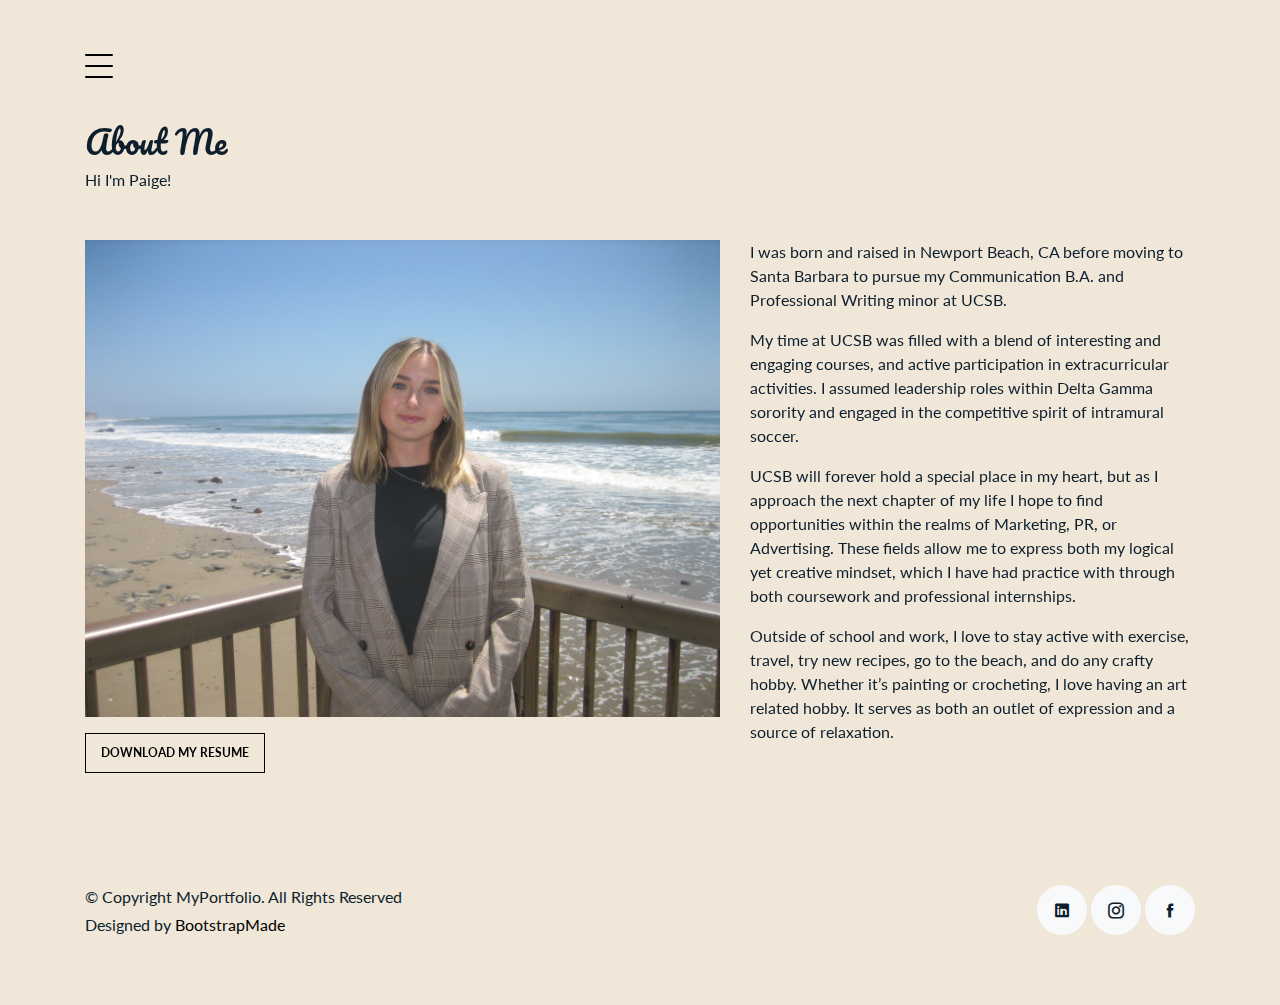
==== commit c96e7439: "Update about.html" ====
--- a/about.html
+++ b/about.html
@@ -39,6 +39,12 @@
 </head>
 
 <body>
+    <style> 
+        body{
+            background-color:#f0e7d8;
+        }
+    
+    </style>
 
   <div class="collapse navbar-collapse custom-navmenu" id="main-navbar">
     <div class="container py-2 py-md-5">
